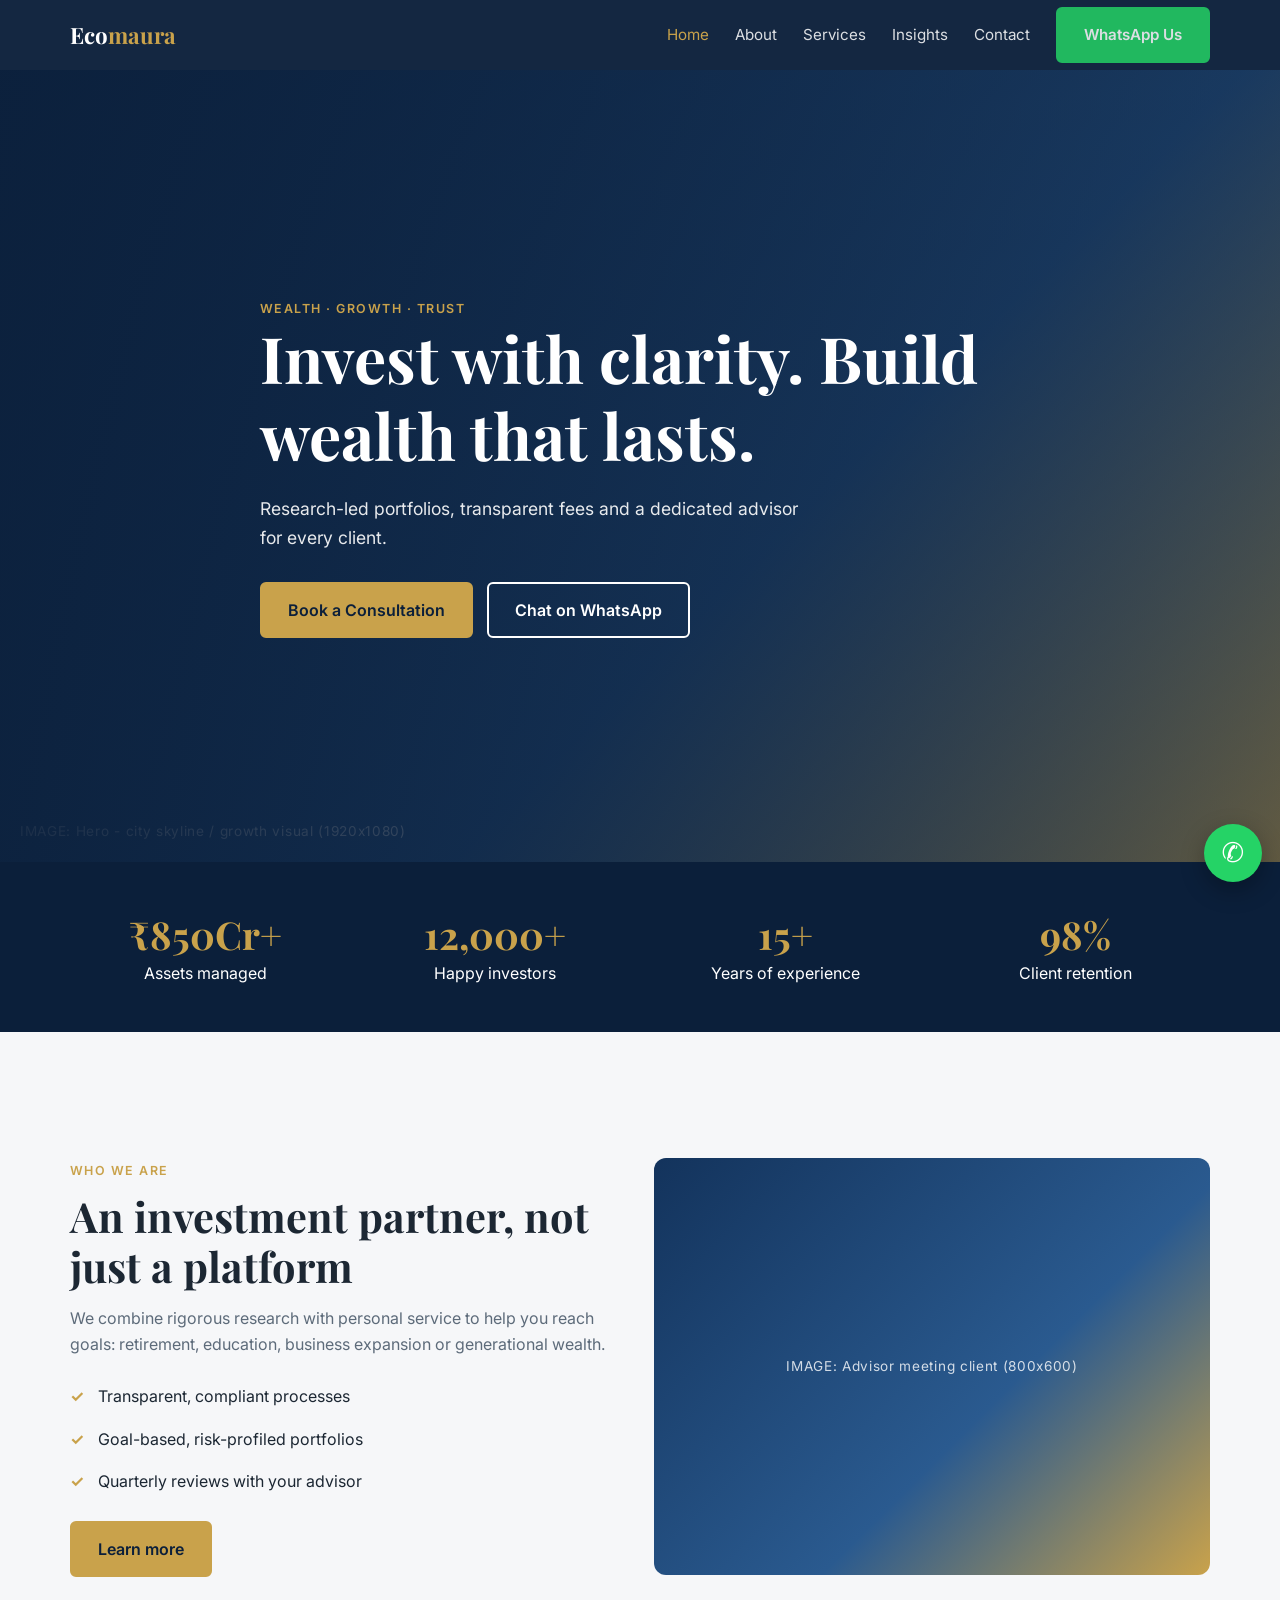
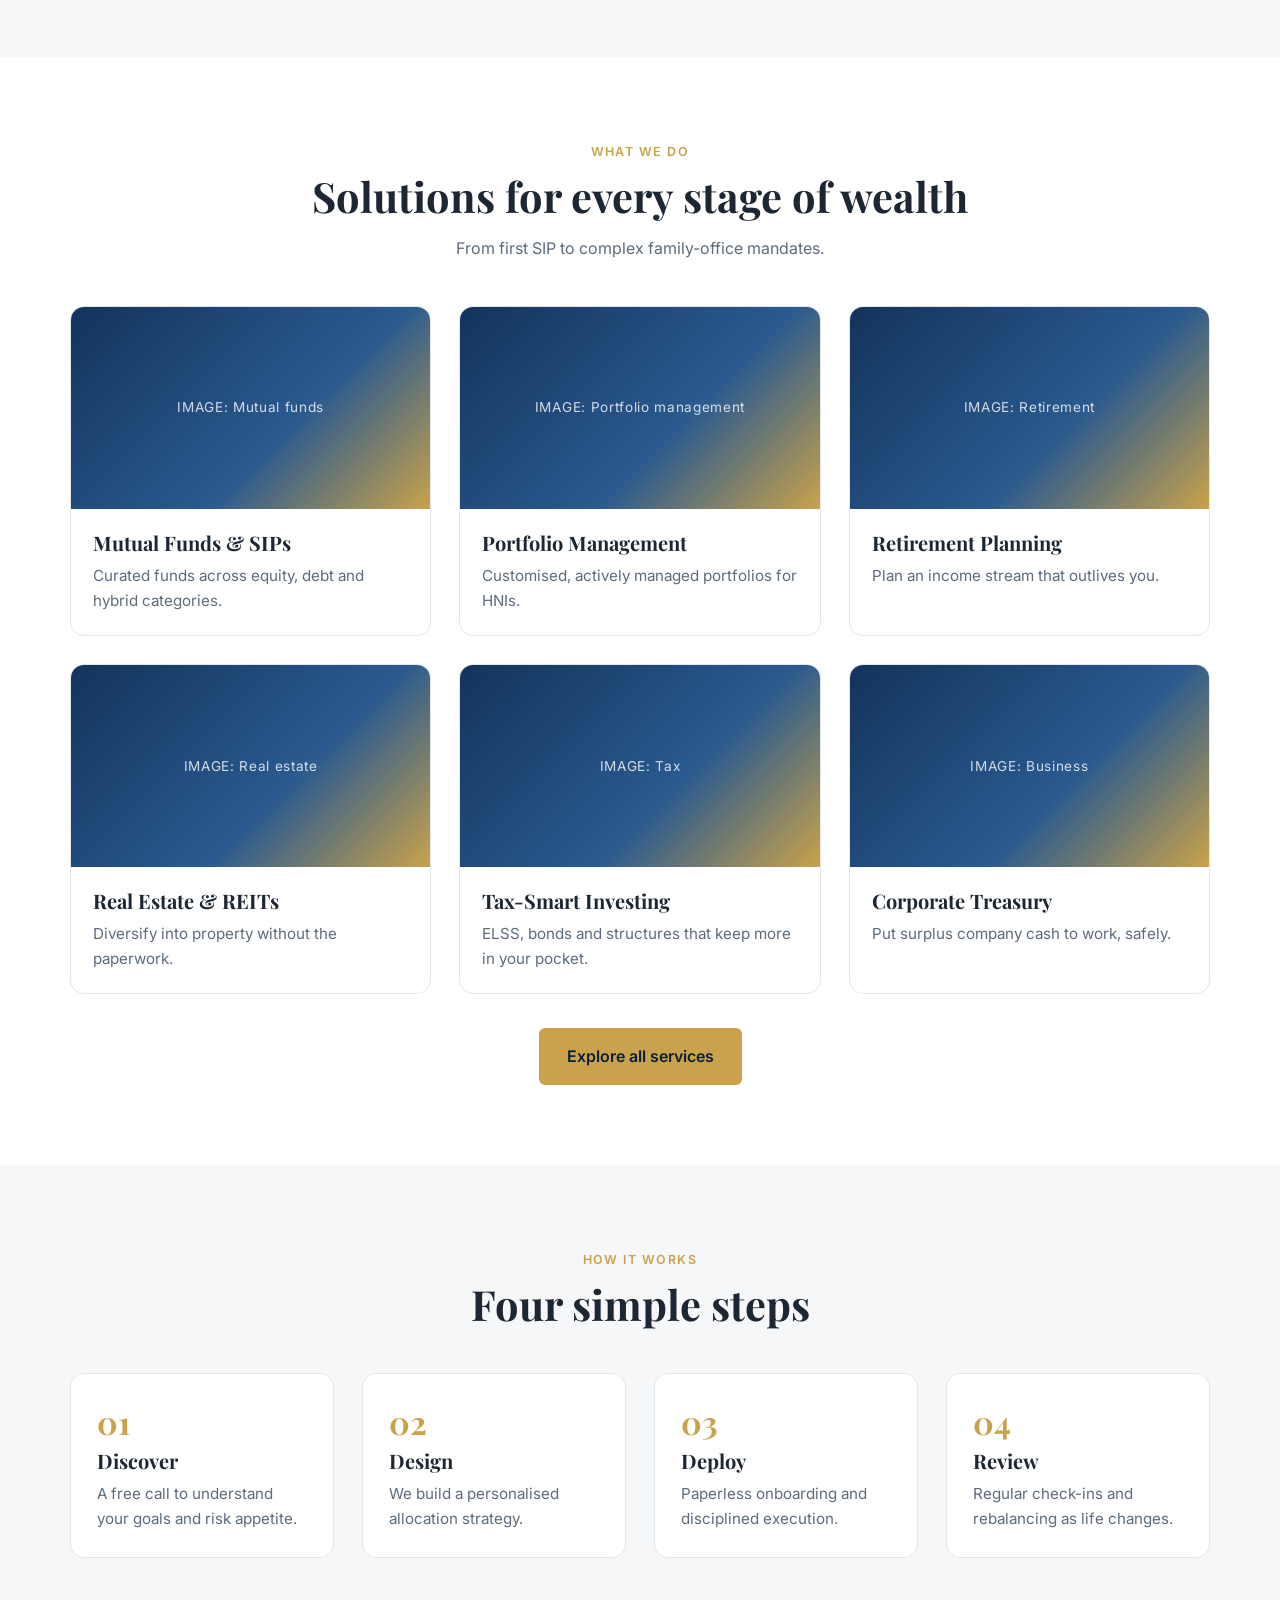
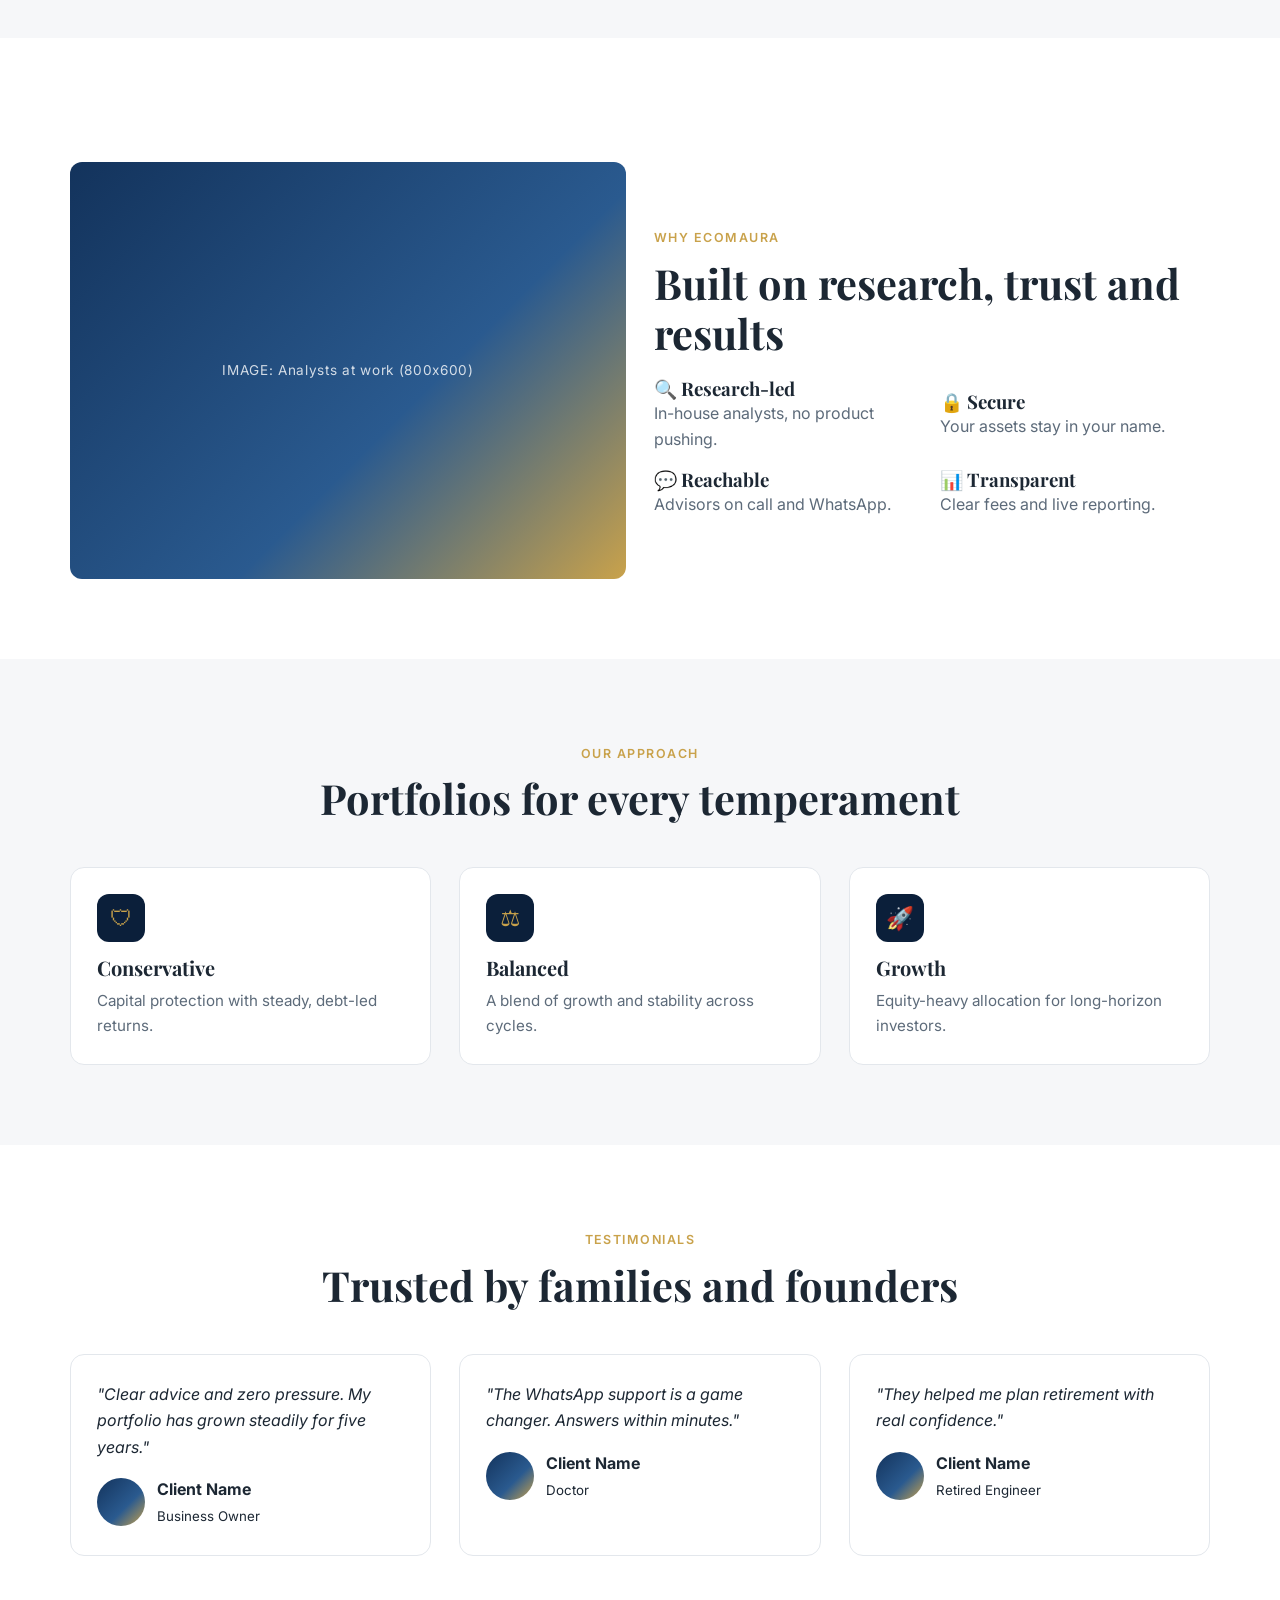
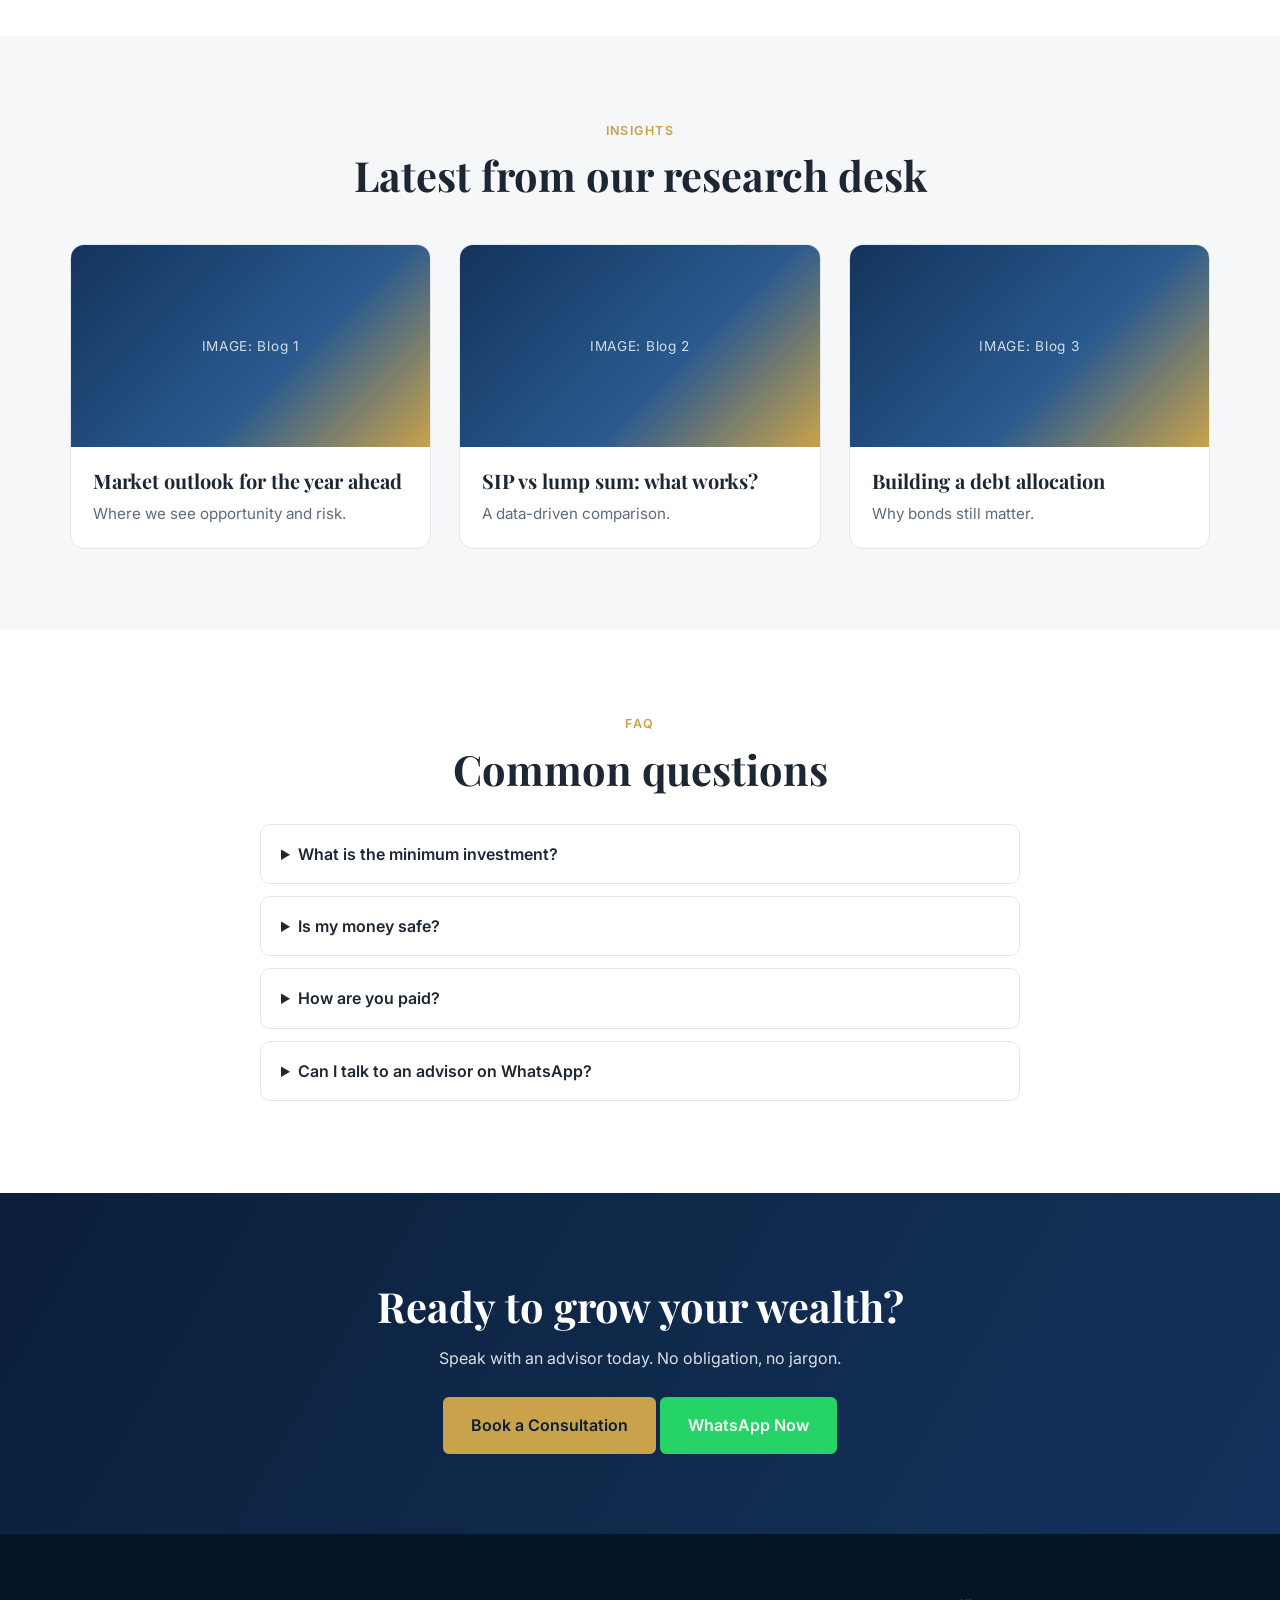
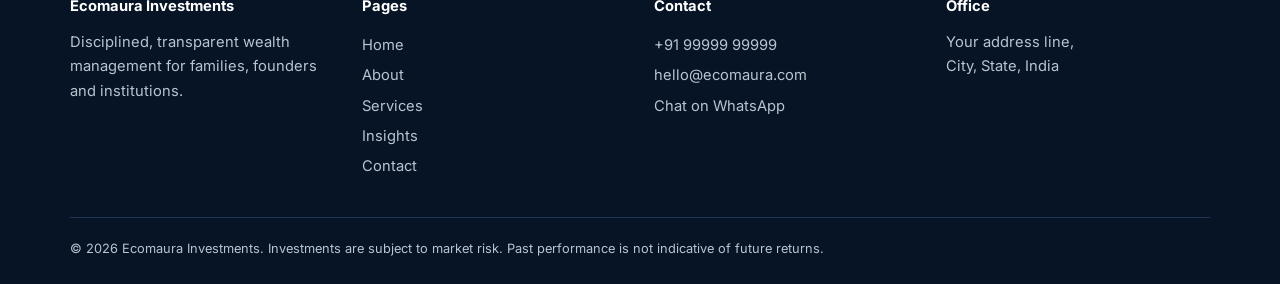
==== index.html @ a8b556a9 "Add multi-page responsive investment firm website" ====
<!doctype html><html lang="en"><head><meta charset="utf-8"><meta name="viewport" content="width=device-width,initial-scale=1"><title>Home | Ecomaura Investments</title><meta name="description" content="Ecomaura Investments - disciplined wealth management."><link href="https://fonts.googleapis.com/css2?family=Inter:wght@400;600&family=Playfair+Display:wght@600;700&display=swap" rel="stylesheet"><link rel="stylesheet" href="assets/style.css"></head><body>
<div class="hero"><div class="ph" data-label="IMAGE: Hero - city skyline / growth visual (1920x1080)"></div><div class="wrap"><span class="tag">Wealth · Growth · Trust</span><h1>Invest with clarity. Build wealth that lasts.</h1><p>Research-led portfolios, transparent fees and a dedicated advisor for every client.</p><div class="btns"><a class="btn" href="contact.html">Book a Consultation</a><a class="btn o" data-wa="Hello Ecomaura, I'd like to start investing.">Chat on WhatsApp</a></div></div></div>
<div class="stats"><div class="wrap g"><div><b>₹850Cr+</b>Assets managed</div><div><b>12,000+</b>Happy investors</div><div><b>15+</b>Years of experience</div><div><b>98%</b>Client retention</div></div></div>
<section><div class="wrap g2"><div class="rv"><span class="tag">Who we are</span><h2>An investment partner, not just a platform</h2><p class="lead">We combine rigorous research with personal service to help you reach goals: retirement, education, business expansion or generational wealth.</p><ul class="ul" style="margin:18px 0"><li>Transparent, compliant processes</li><li>Goal-based, risk-profiled portfolios</li><li>Quarterly reviews with your advisor</li></ul><a class="btn" href="about.html">Learn more</a></div><div class="ph r43 rv" data-label="IMAGE: Advisor meeting client (800x600)"></div></div></section>
<section class="alt"><div class="wrap center"><span class="tag">What we do</span><h2>Solutions for every stage of wealth</h2><p class="lead">From first SIP to complex family-office mandates.</p><div class="g3" style="text-align:left"><div class="card img rv"><div class="ph r169" data-label="IMAGE: Mutual funds"></div><div class="b"><h3>Mutual Funds &amp; SIPs</h3><p>Curated funds across equity, debt and hybrid categories.</p></div></div><div class="card img rv"><div class="ph r169" data-label="IMAGE: Portfolio management"></div><div class="b"><h3>Portfolio Management</h3><p>Customised, actively managed portfolios for HNIs.</p></div></div><div class="card img rv"><div class="ph r169" data-label="IMAGE: Retirement"></div><div class="b"><h3>Retirement Planning</h3><p>Plan an income stream that outlives you.</p></div></div><div class="card img rv"><div class="ph r169" data-label="IMAGE: Real estate"></div><div class="b"><h3>Real Estate &amp; REITs</h3><p>Diversify into property without the paperwork.</p></div></div><div class="card img rv"><div class="ph r169" data-label="IMAGE: Tax"></div><div class="b"><h3>Tax-Smart Investing</h3><p>ELSS, bonds and structures that keep more in your pocket.</p></div></div><div class="card img rv"><div class="ph r169" data-label="IMAGE: Business"></div><div class="b"><h3>Corporate Treasury</h3><p>Put surplus company cash to work, safely.</p></div></div></div><p style="margin-top:34px"><a class="btn" href="services.html">Explore all services</a></p></div></section>
<section><div class="wrap center"><span class="tag">How it works</span><h2>Four simple steps</h2><div class="g4 steps" style="text-align:left"><div class="card step rv"><h3>Discover</h3><p>A free call to understand your goals and risk appetite.</p></div><div class="card step rv"><h3>Design</h3><p>We build a personalised allocation strategy.</p></div><div class="card step rv"><h3>Deploy</h3><p>Paperless onboarding and disciplined execution.</p></div><div class="card step rv"><h3>Review</h3><p>Regular check-ins and rebalancing as life changes.</p></div></div></div></section>
<section class="alt"><div class="wrap g2"><div class="ph r43 rv" data-label="IMAGE: Analysts at work (800x600)"></div><div class="rv"><span class="tag">Why Ecomaura</span><h2>Built on research, trust and results</h2><div class="g2" style="gap:16px;margin-top:20px"><div><h3>🔍 Research-led</h3><p class="lead">In-house analysts, no product pushing.</p></div><div><h3>🔒 Secure</h3><p class="lead">Your assets stay in your name.</p></div><div><h3>💬 Reachable</h3><p class="lead">Advisors on call and WhatsApp.</p></div><div><h3>📊 Transparent</h3><p class="lead">Clear fees and live reporting.</p></div></div></div></div></section>
<section><div class="wrap center"><span class="tag">Our approach</span><h2>Portfolios for every temperament</h2><div class="g3" style="text-align:left"><div class="card rv"><div class="ico">🛡</div><h3>Conservative</h3><p>Capital protection with steady, debt-led returns.</p></div><div class="card rv"><div class="ico">⚖</div><h3>Balanced</h3><p>A blend of growth and stability across cycles.</p></div><div class="card rv"><div class="ico">🚀</div><h3>Growth</h3><p>Equity-heavy allocation for long-horizon investors.</p></div></div></div></section>
<section class="alt"><div class="wrap center"><span class="tag">Testimonials</span><h2>Trusted by families and founders</h2><div class="g3" style="text-align:left"><div class="card quote rv">"Clear advice and zero pressure. My portfolio has grown steadily for five years."<div class="who"><div class="ph" data-label=""></div><div><b>Client Name</b><br><small>Business Owner</small></div></div></div><div class="card quote rv">"The WhatsApp support is a game changer. Answers within minutes."<div class="who"><div class="ph" data-label=""></div><div><b>Client Name</b><br><small>Doctor</small></div></div></div><div class="card quote rv">"They helped me plan retirement with real confidence."<div class="who"><div class="ph" data-label=""></div><div><b>Client Name</b><br><small>Retired Engineer</small></div></div></div></div></div></section>
<section><div class="wrap center"><span class="tag">Insights</span><h2>Latest from our research desk</h2><div class="g3" style="text-align:left"><a class="card img rv" href="insights.html"><div class="ph r169" data-label="IMAGE: Blog 1"></div><div class="b"><h3>Market outlook for the year ahead</h3><p>Where we see opportunity and risk.</p></div></a><a class="card img rv" href="insights.html"><div class="ph r169" data-label="IMAGE: Blog 2"></div><div class="b"><h3>SIP vs lump sum: what works?</h3><p>A data-driven comparison.</p></div></a><a class="card img rv" href="insights.html"><div class="ph r169" data-label="IMAGE: Blog 3"></div><div class="b"><h3>Building a debt allocation</h3><p>Why bonds still matter.</p></div></a></div></div></section>
<section class="alt"><div class="wrap" style="max-width:800px"><div class="center"><span class="tag">FAQ</span><h2>Common questions</h2></div><div style="margin-top:30px"><details><summary>What is the minimum investment?</summary><p>You can start a SIP with a small monthly amount; portfolio management has higher minimums.</p></details><details><summary>Is my money safe?</summary><p>Assets are held in your name with regulated custodians and depositories.</p></details><details><summary>How are you paid?</summary><p>Fees are disclosed upfront. There are no hidden charges.</p></details><details><summary>Can I talk to an advisor on WhatsApp?</summary><p>Yes, tap the WhatsApp button anywhere on the site.</p></details></div></div></section>
<section class="cta"><div class="wrap"><h2>Ready to grow your wealth?</h2><p>Speak with an advisor today. No obligation, no jargon.</p><a class="btn" href="contact.html">Book a Consultation</a> <a class="btn wa" data-wa="Hello Ecomaura, I'd like a free consultation.">WhatsApp Now</a></div></section>
<script src="assets/main.js"></script></body></html>
---- assets/style.css ----
:root{--navy:#0b1f3a;--navy2:#13335c;--gold:#c9a24b;--ink:#1c2733;--mut:#5d6b7a;--bg:#f6f7f9;--card:#fff;--line:#e3e7ec}
@media(prefers-color-scheme:dark){:root{--ink:#e8edf3;--mut:#9aa8b6;--bg:#0a1626;--card:#10233b;--line:#1f3553}}
*{box-sizing:border-box;margin:0}html{scroll-behavior:smooth}
body{font:16px/1.65 'Inter',system-ui,sans-serif;color:var(--ink);background:var(--bg)}
h1,h2,h3{font-family:'Playfair Display',Georgia,serif;line-height:1.2}
a{color:inherit;text-decoration:none}.wrap{max-width:1180px;margin:auto;padding:0 20px}
section{padding:80px 0}.alt{background:var(--card)}
.tag{color:var(--gold);font-weight:600;letter-spacing:.12em;text-transform:uppercase;font-size:.78rem}
h2{font-size:clamp(1.8rem,4vw,2.6rem);margin:8px 0 14px}.lead{color:var(--mut);max-width:640px}
.center{text-align:center}.center .lead{margin:auto}
header{position:sticky;top:0;z-index:50;background:rgba(11,31,58,.96);backdrop-filter:blur(8px)}
.nav{display:flex;align-items:center;justify-content:space-between;height:70px;color:#fff}
.logo{font:700 1.4rem 'Playfair Display',serif}.logo b{color:var(--gold)}
nav{display:flex;gap:26px;align-items:center}nav a{font-size:.95rem;opacity:.85}nav a:hover,nav a.on{opacity:1;color:var(--gold)}
.burger{display:none;background:none;border:0;color:#fff;font-size:1.6rem}
.btn{display:inline-block;padding:13px 26px;border-radius:6px;font-weight:600;background:var(--gold);color:#0b1f3a;border:2px solid var(--gold);cursor:pointer;transition:.2s}
.btn:hover{transform:translateY(-2px);box-shadow:0 8px 20px rgba(0,0,0,.2)}
.btn.o{background:none;color:#fff;border-color:#fff}.btn.wa{background:#25d366;border-color:#25d366;color:#fff}
.ph{position:relative;border-radius:12px;overflow:hidden;background:linear-gradient(135deg,var(--navy2),#2a5a8f 60%,var(--gold));min-height:140px;width:100%}
.ph::after{content:attr(data-label);position:absolute;inset:0;display:grid;place-items:center;color:#ffffffcc;font-size:.85rem;text-align:center;padding:10px;letter-spacing:.05em}
.r43{aspect-ratio:4/3}.r169{aspect-ratio:16/9}.r11{aspect-ratio:1}
.hero{position:relative;color:#fff;padding:0;min-height:88vh;display:flex;align-items:center}
.hero .ph{position:absolute;inset:0;border-radius:0;height:100%}.hero .ph::after{content:attr(data-label);place-items:end start;padding:20px}
.hero::before{content:"";position:absolute;inset:0;background:linear-gradient(90deg,rgba(11,31,58,.92),rgba(11,31,58,.55));z-index:1}
.hero .wrap{position:relative;z-index:2;padding-top:60px;padding-bottom:60px}
.hero h1{font-size:clamp(2.2rem,6vw,4rem);max-width:760px}.hero p{max-width:560px;margin:20px 0 30px;opacity:.9;font-size:1.1rem}
.hero .btns{display:flex;gap:14px;flex-wrap:wrap}
.page-hero{position:relative;color:#fff;padding:110px 0 80px;background:var(--navy);overflow:hidden}
.page-hero .ph{position:absolute;inset:0;border-radius:0;opacity:.35;height:100%}.page-hero .wrap{position:relative}
.page-hero h1{font-size:clamp(2rem,5vw,3.2rem)}.page-hero p{opacity:.85;max-width:560px;margin-top:10px}
.stats{background:var(--navy);color:#fff;padding:46px 0}.stats .g{display:grid;grid-template-columns:repeat(4,1fr);gap:20px;text-align:center}
.stats b{display:block;font:700 2.4rem 'Playfair Display',serif;color:var(--gold)}
.g2,.g3,.g4{display:grid;gap:28px;margin-top:44px}.g2{grid-template-columns:repeat(2,1fr);align-items:center}
.g3{grid-template-columns:repeat(3,1fr)}.g4{grid-template-columns:repeat(4,1fr)}
.card{background:var(--card);border:1px solid var(--line);border-radius:14px;padding:26px;transition:.25s}
.card:hover{transform:translateY(-6px);box-shadow:0 18px 40px rgba(0,0,0,.12)}
.card.img{padding:0;overflow:hidden}.card.img .ph{border-radius:0}.card.img div.b{padding:22px}
.ico{width:48px;height:48px;border-radius:12px;background:var(--navy);color:var(--gold);display:grid;place-items:center;font-size:1.4rem;margin-bottom:14px}
.card h3{font-size:1.25rem;margin-bottom:8px}.card p{color:var(--mut);font-size:.95rem}
.ul{list-style:none;padding:0}.ul li{padding:8px 0 8px 28px;position:relative}.ul li::before{content:"✓";position:absolute;left:0;color:var(--gold);font-weight:700}
.step{counter-increment:s}.step::before{content:"0" counter(s);font:700 2rem 'Playfair Display',serif;color:var(--gold);display:block;margin-bottom:6px}
.steps{counter-reset:s}
.quote{font-style:italic}.who{display:flex;gap:12px;align-items:center;margin-top:16px;font-style:normal}.who .ph{width:48px;min-height:48px;aspect-ratio:1;border-radius:50%}.who .ph::after{content:""}
details{background:var(--card);border:1px solid var(--line);border-radius:10px;padding:16px 20px;margin-bottom:12px}summary{cursor:pointer;font-weight:600}details p{color:var(--mut);margin-top:10px}
.cta{background:linear-gradient(120deg,var(--navy),var(--navy2));color:#fff;text-align:center}.cta p{opacity:.85;margin:0 auto 26px;max-width:560px}
form{display:grid;gap:14px}input,select,textarea{width:100%;padding:13px;border:1px solid var(--line);border-radius:8px;background:var(--card);color:var(--ink);font:inherit}
footer{background:#071426;color:#b9c4d0;padding:60px 0 24px;font-size:.92rem}footer .g4{margin-top:0}footer h4{color:#fff;margin-bottom:12px}footer a{display:block;padding:3px 0}footer a:hover{color:var(--gold)}
.copy{border-top:1px solid #1f3553;margin-top:36px;padding-top:20px;font-size:.8rem}
.wafloat{position:fixed;right:18px;bottom:18px;z-index:60;width:58px;height:58px;border-radius:50%;background:#25d366;display:grid;place-items:center;color:#fff;font-size:1.7rem;box-shadow:0 8px 24px rgba(0,0,0,.3);animation:p 2s infinite}
@keyframes p{50%{transform:scale(1.08)}}
.rv{opacity:0;transform:translateY(24px);transition:.7s}.rv.in{opacity:1;transform:none}
@media(max-width:900px){.g3,.g4,.stats .g{grid-template-columns:repeat(2,1fr)}.g2{grid-template-columns:1fr}section{padding:56px 0}
.burger{display:block}nav{position:absolute;top:70px;left:0;right:0;background:var(--navy);flex-direction:column;padding:20px;display:none}nav.open{display:flex}}
@media(max-width:540px){.g3,.g4{grid-template-columns:1fr}}
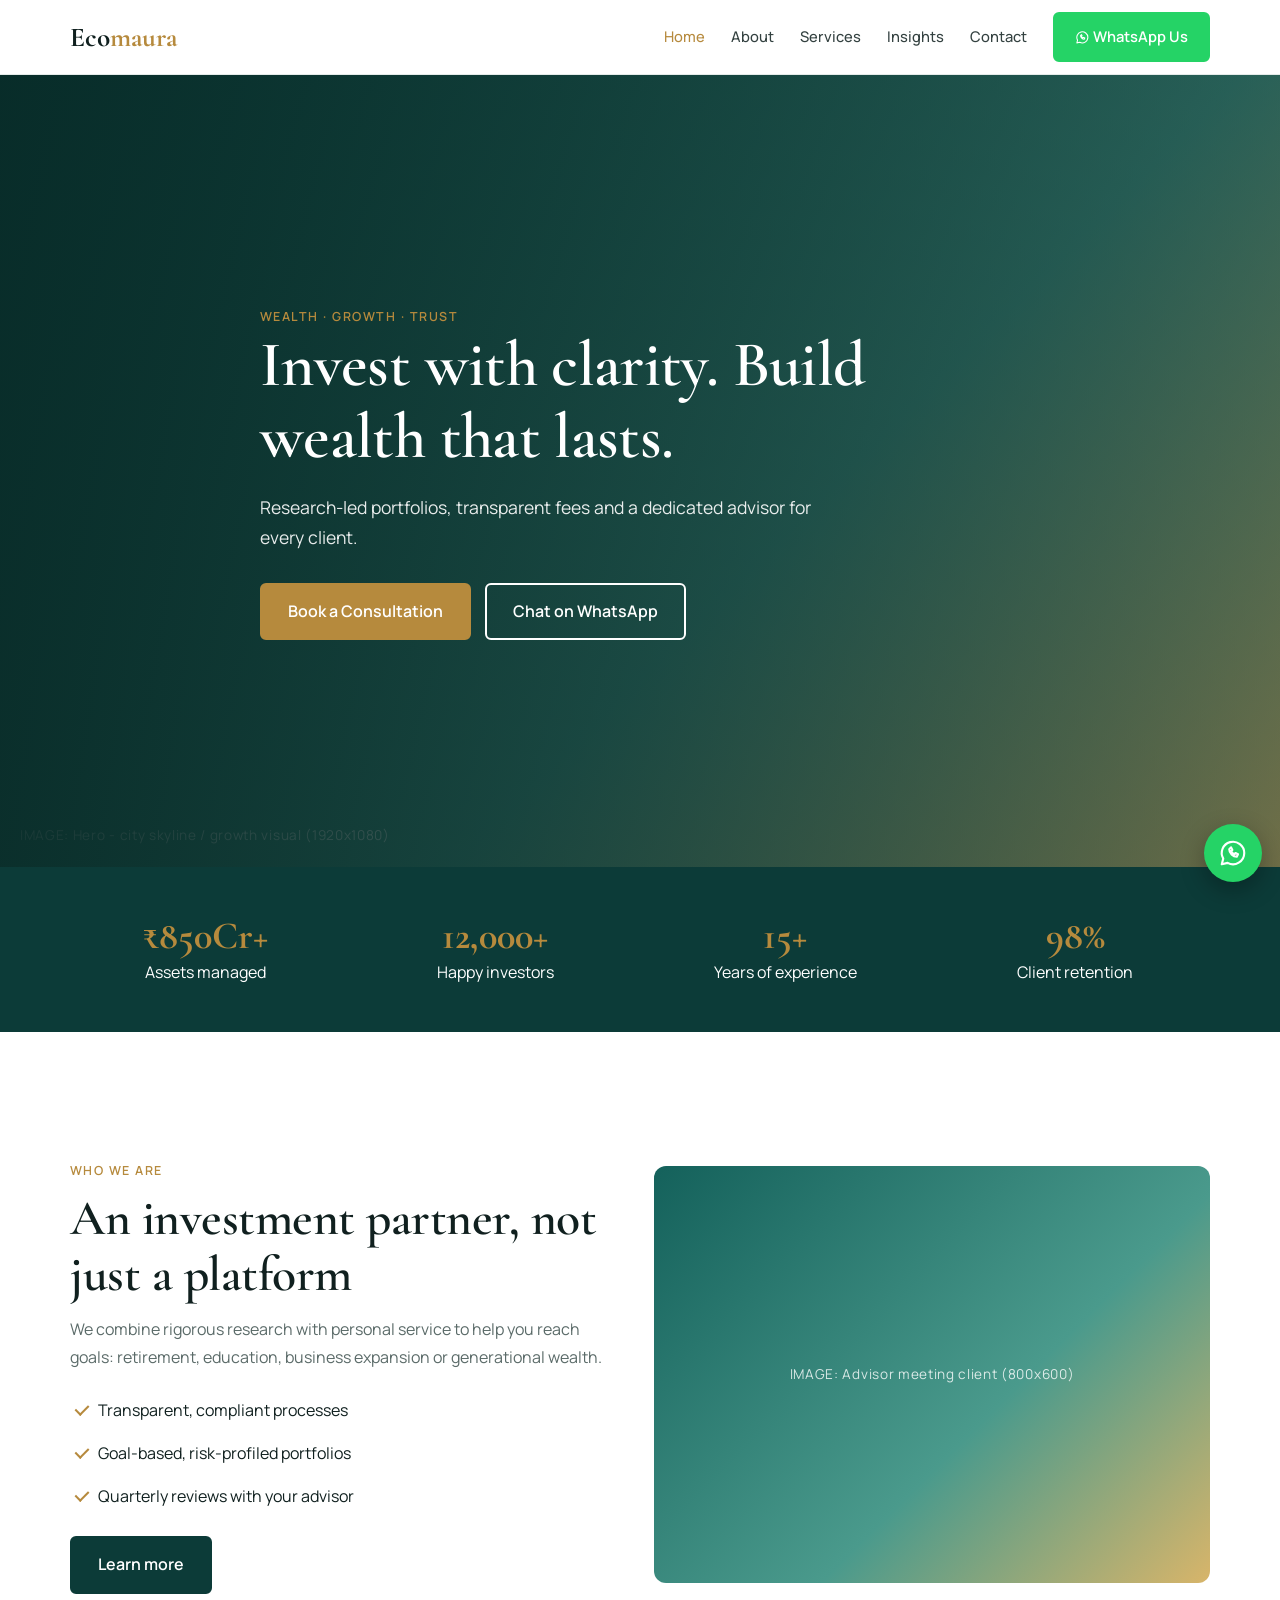
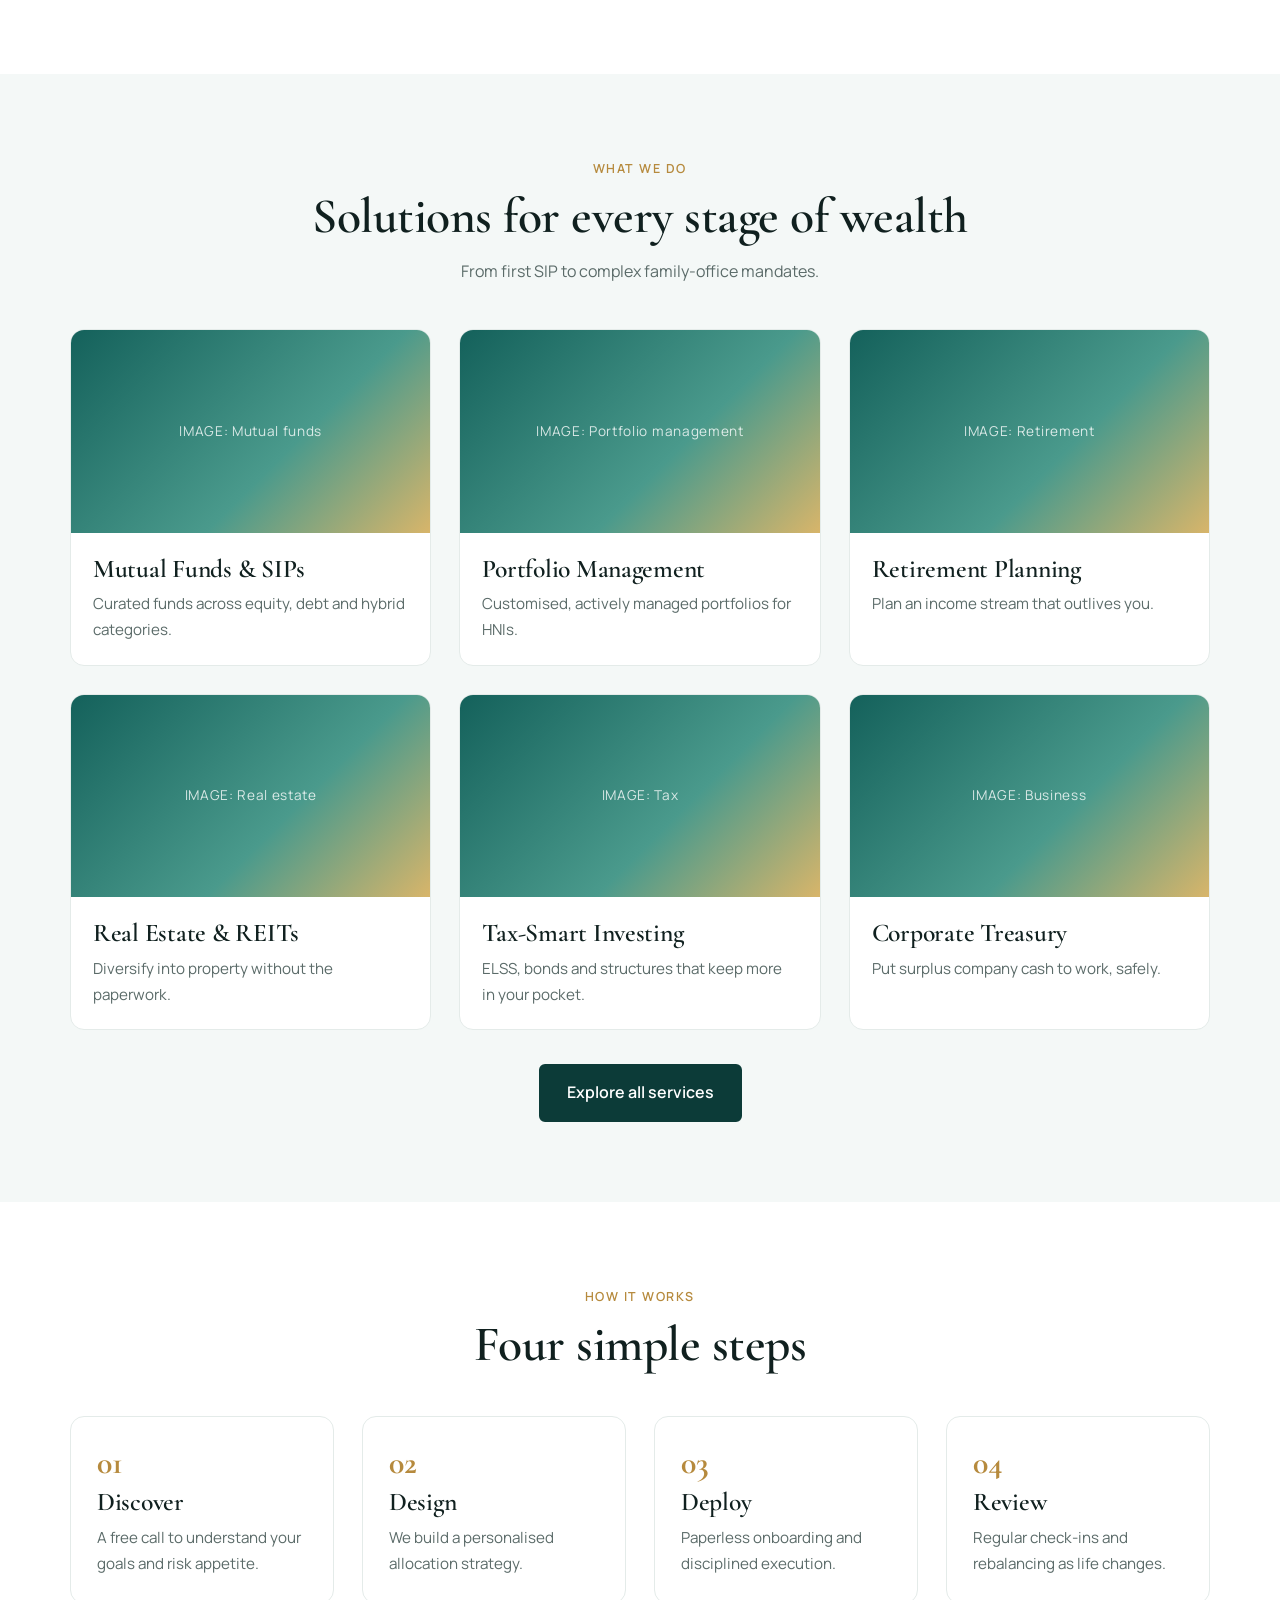
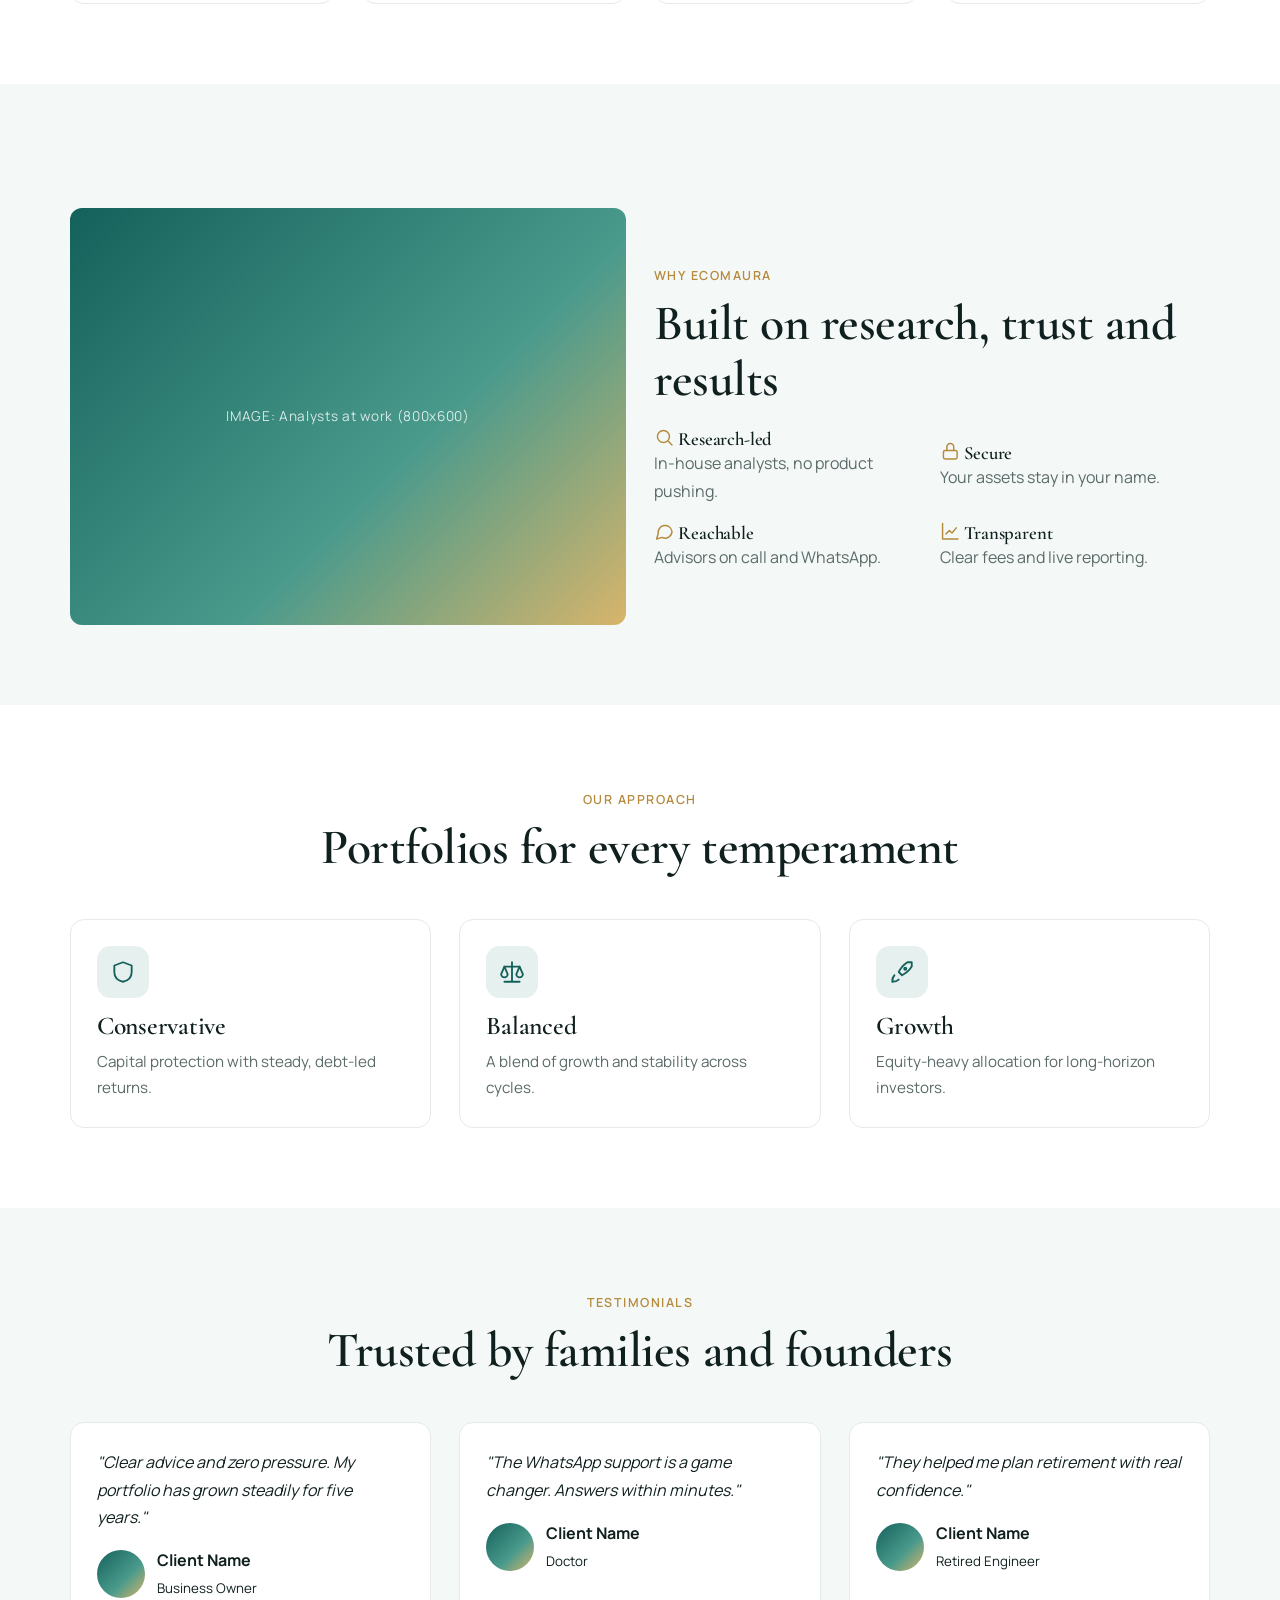
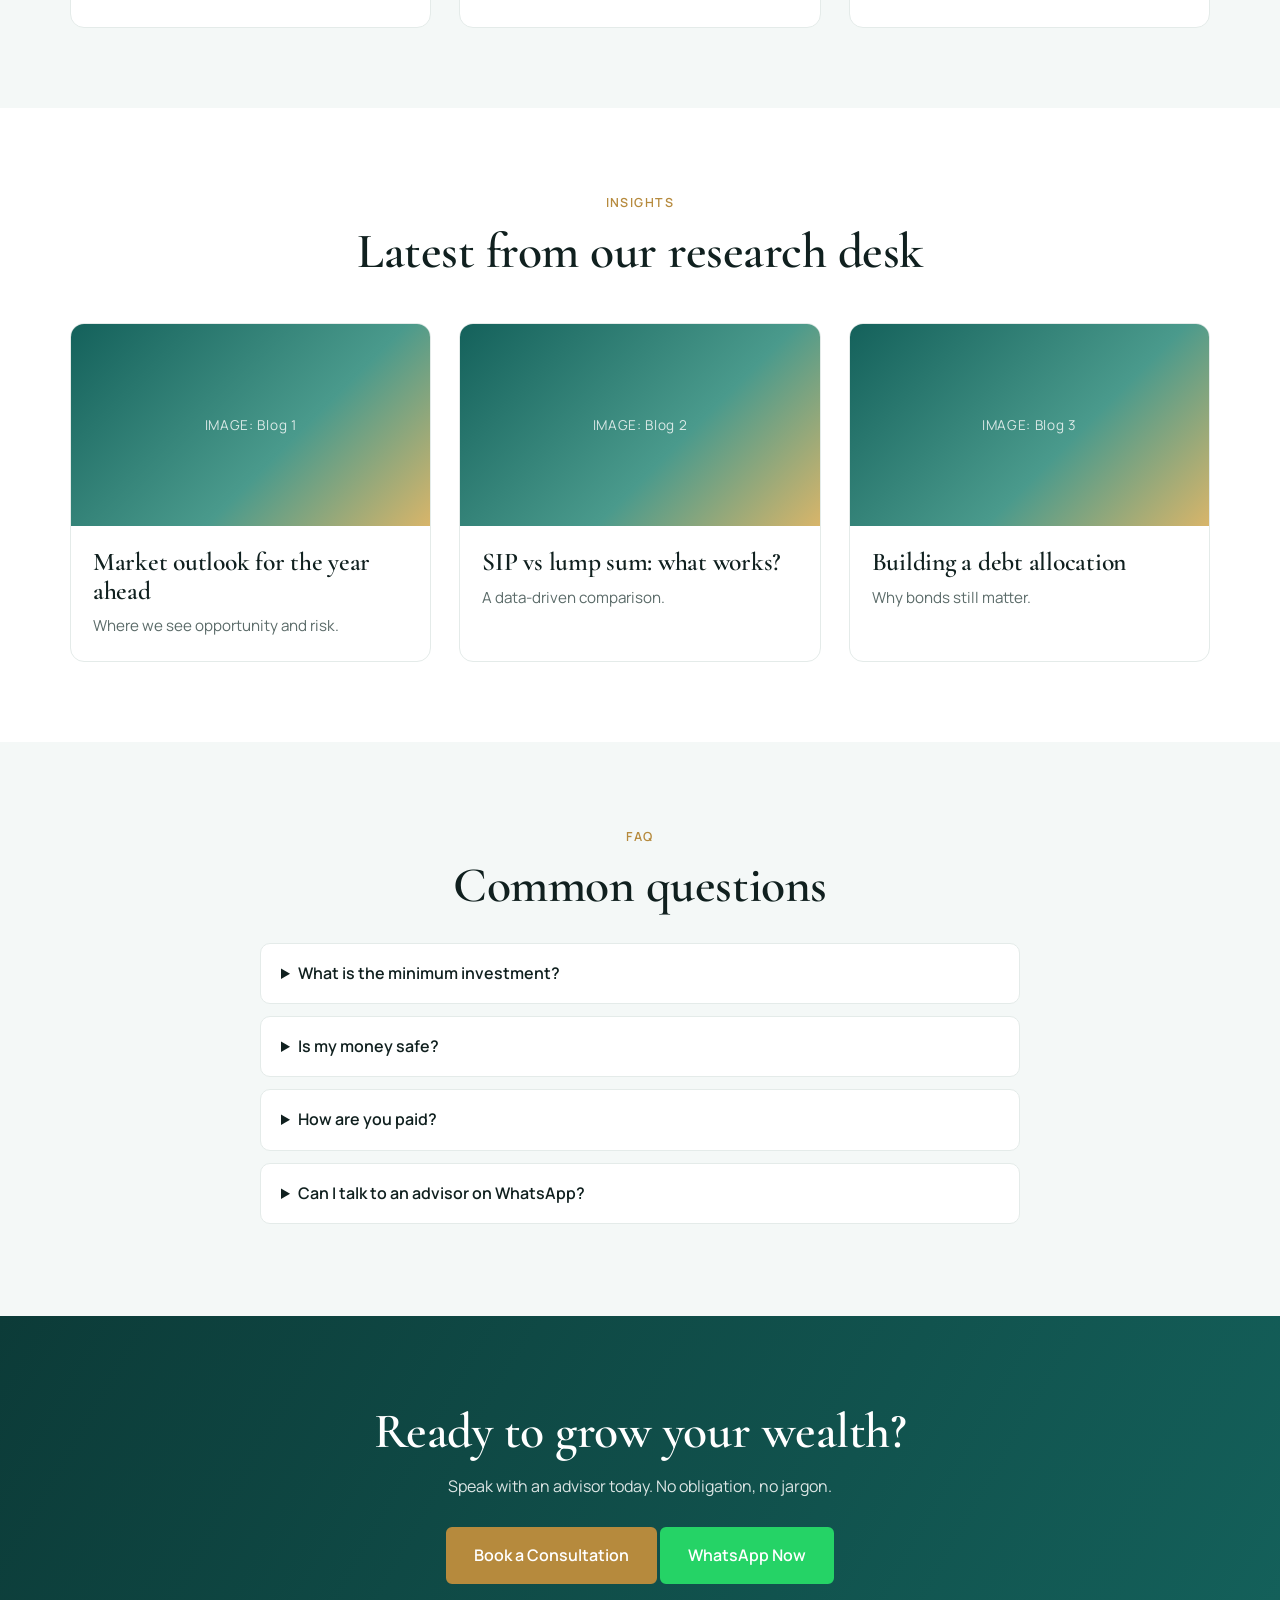
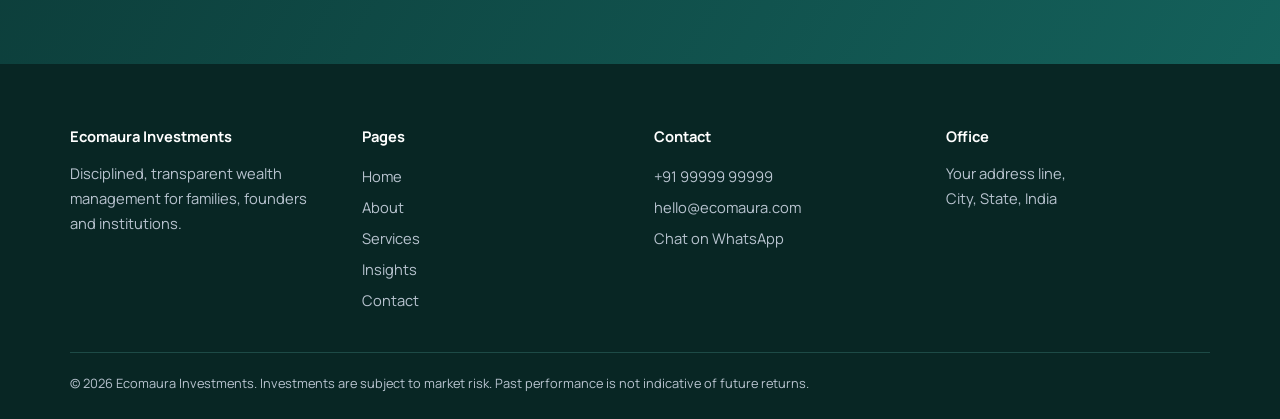
==== commit a3ccd4e0: "Replace emojis with SVG icons; premium typography; white theme with emerald/gold palette" ====
--- a/index.html
+++ b/index.html
@@ -1,11 +1,11 @@
-<!doctype html><html lang="en"><head><meta charset="utf-8"><meta name="viewport" content="width=device-width,initial-scale=1"><title>Home | Ecomaura Investments</title><meta name="description" content="Ecomaura Investments - disciplined wealth management."><link href="https://fonts.googleapis.com/css2?family=Inter:wght@400;600&family=Playfair+Display:wght@600;700&display=swap" rel="stylesheet"><link rel="stylesheet" href="assets/style.css"></head><body>
+<!doctype html><html lang="en"><head><meta charset="utf-8"><meta name="viewport" content="width=device-width,initial-scale=1"><title>Home | Ecomaura Investments</title><meta name="description" content="Ecomaura Investments - disciplined wealth management."><link rel="preconnect" href="https://fonts.googleapis.com"><link rel="preconnect" href="https://fonts.gstatic.com" crossorigin><link href="https://fonts.googleapis.com/css2?family=Cormorant+Garamond:wght@500;600;700&family=Manrope:wght@400;500;600;700&display=swap" rel="stylesheet"><link rel="stylesheet" href="assets/style.css"></head><body>
 <div class="hero"><div class="ph" data-label="IMAGE: Hero - city skyline / growth visual (1920x1080)"></div><div class="wrap"><span class="tag">Wealth · Growth · Trust</span><h1>Invest with clarity. Build wealth that lasts.</h1><p>Research-led portfolios, transparent fees and a dedicated advisor for every client.</p><div class="btns"><a class="btn" href="contact.html">Book a Consultation</a><a class="btn o" data-wa="Hello Ecomaura, I'd like to start investing.">Chat on WhatsApp</a></div></div></div>
 <div class="stats"><div class="wrap g"><div><b>₹850Cr+</b>Assets managed</div><div><b>12,000+</b>Happy investors</div><div><b>15+</b>Years of experience</div><div><b>98%</b>Client retention</div></div></div>
 <section><div class="wrap g2"><div class="rv"><span class="tag">Who we are</span><h2>An investment partner, not just a platform</h2><p class="lead">We combine rigorous research with personal service to help you reach goals: retirement, education, business expansion or generational wealth.</p><ul class="ul" style="margin:18px 0"><li>Transparent, compliant processes</li><li>Goal-based, risk-profiled portfolios</li><li>Quarterly reviews with your advisor</li></ul><a class="btn" href="about.html">Learn more</a></div><div class="ph r43 rv" data-label="IMAGE: Advisor meeting client (800x600)"></div></div></section>
 <section class="alt"><div class="wrap center"><span class="tag">What we do</span><h2>Solutions for every stage of wealth</h2><p class="lead">From first SIP to complex family-office mandates.</p><div class="g3" style="text-align:left"><div class="card img rv"><div class="ph r169" data-label="IMAGE: Mutual funds"></div><div class="b"><h3>Mutual Funds &amp; SIPs</h3><p>Curated funds across equity, debt and hybrid categories.</p></div></div><div class="card img rv"><div class="ph r169" data-label="IMAGE: Portfolio management"></div><div class="b"><h3>Portfolio Management</h3><p>Customised, actively managed portfolios for HNIs.</p></div></div><div class="card img rv"><div class="ph r169" data-label="IMAGE: Retirement"></div><div class="b"><h3>Retirement Planning</h3><p>Plan an income stream that outlives you.</p></div></div><div class="card img rv"><div class="ph r169" data-label="IMAGE: Real estate"></div><div class="b"><h3>Real Estate &amp; REITs</h3><p>Diversify into property without the paperwork.</p></div></div><div class="card img rv"><div class="ph r169" data-label="IMAGE: Tax"></div><div class="b"><h3>Tax-Smart Investing</h3><p>ELSS, bonds and structures that keep more in your pocket.</p></div></div><div class="card img rv"><div class="ph r169" data-label="IMAGE: Business"></div><div class="b"><h3>Corporate Treasury</h3><p>Put surplus company cash to work, safely.</p></div></div></div><p style="margin-top:34px"><a class="btn" href="services.html">Explore all services</a></p></div></section>
 <section><div class="wrap center"><span class="tag">How it works</span><h2>Four simple steps</h2><div class="g4 steps" style="text-align:left"><div class="card step rv"><h3>Discover</h3><p>A free call to understand your goals and risk appetite.</p></div><div class="card step rv"><h3>Design</h3><p>We build a personalised allocation strategy.</p></div><div class="card step rv"><h3>Deploy</h3><p>Paperless onboarding and disciplined execution.</p></div><div class="card step rv"><h3>Review</h3><p>Regular check-ins and rebalancing as life changes.</p></div></div></div></section>
-<section class="alt"><div class="wrap g2"><div class="ph r43 rv" data-label="IMAGE: Analysts at work (800x600)"></div><div class="rv"><span class="tag">Why Ecomaura</span><h2>Built on research, trust and results</h2><div class="g2" style="gap:16px;margin-top:20px"><div><h3>🔍 Research-led</h3><p class="lead">In-house analysts, no product pushing.</p></div><div><h3>🔒 Secure</h3><p class="lead">Your assets stay in your name.</p></div><div><h3>💬 Reachable</h3><p class="lead">Advisors on call and WhatsApp.</p></div><div><h3>📊 Transparent</h3><p class="lead">Clear fees and live reporting.</p></div></div></div></div></section>
-<section><div class="wrap center"><span class="tag">Our approach</span><h2>Portfolios for every temperament</h2><div class="g3" style="text-align:left"><div class="card rv"><div class="ico">🛡</div><h3>Conservative</h3><p>Capital protection with steady, debt-led returns.</p></div><div class="card rv"><div class="ico">⚖</div><h3>Balanced</h3><p>A blend of growth and stability across cycles.</p></div><div class="card rv"><div class="ico">🚀</div><h3>Growth</h3><p>Equity-heavy allocation for long-horizon investors.</p></div></div></div></section>
+<section class="alt"><div class="wrap g2"><div class="ph r43 rv" data-label="IMAGE: Analysts at work (800x600)"></div><div class="rv"><span class="tag">Why Ecomaura</span><h2>Built on research, trust and results</h2><div class="g2" style="gap:16px;margin-top:20px"><div><h3><svg class="i"><use href="#i-search"/></svg> Research-led</h3><p class="lead">In-house analysts, no product pushing.</p></div><div><h3><svg class="i"><use href="#i-lock"/></svg> Secure</h3><p class="lead">Your assets stay in your name.</p></div><div><h3><svg class="i"><use href="#i-chat"/></svg> Reachable</h3><p class="lead">Advisors on call and WhatsApp.</p></div><div><h3><svg class="i"><use href="#i-chart"/></svg> Transparent</h3><p class="lead">Clear fees and live reporting.</p></div></div></div></div></section>
+<section><div class="wrap center"><span class="tag">Our approach</span><h2>Portfolios for every temperament</h2><div class="g3" style="text-align:left"><div class="card rv"><div class="ico"><svg class="i"><use href="#i-shield"/></svg></div><h3>Conservative</h3><p>Capital protection with steady, debt-led returns.</p></div><div class="card rv"><div class="ico"><svg class="i"><use href="#i-scale"/></svg></div><h3>Balanced</h3><p>A blend of growth and stability across cycles.</p></div><div class="card rv"><div class="ico"><svg class="i"><use href="#i-rocket"/></svg></div><h3>Growth</h3><p>Equity-heavy allocation for long-horizon investors.</p></div></div></div></section>
 <section class="alt"><div class="wrap center"><span class="tag">Testimonials</span><h2>Trusted by families and founders</h2><div class="g3" style="text-align:left"><div class="card quote rv">"Clear advice and zero pressure. My portfolio has grown steadily for five years."<div class="who"><div class="ph" data-label=""></div><div><b>Client Name</b><br><small>Business Owner</small></div></div></div><div class="card quote rv">"The WhatsApp support is a game changer. Answers within minutes."<div class="who"><div class="ph" data-label=""></div><div><b>Client Name</b><br><small>Doctor</small></div></div></div><div class="card quote rv">"They helped me plan retirement with real confidence."<div class="who"><div class="ph" data-label=""></div><div><b>Client Name</b><br><small>Retired Engineer</small></div></div></div></div></div></section>
 <section><div class="wrap center"><span class="tag">Insights</span><h2>Latest from our research desk</h2><div class="g3" style="text-align:left"><a class="card img rv" href="insights.html"><div class="ph r169" data-label="IMAGE: Blog 1"></div><div class="b"><h3>Market outlook for the year ahead</h3><p>Where we see opportunity and risk.</p></div></a><a class="card img rv" href="insights.html"><div class="ph r169" data-label="IMAGE: Blog 2"></div><div class="b"><h3>SIP vs lump sum: what works?</h3><p>A data-driven comparison.</p></div></a><a class="card img rv" href="insights.html"><div class="ph r169" data-label="IMAGE: Blog 3"></div><div class="b"><h3>Building a debt allocation</h3><p>Why bonds still matter.</p></div></a></div></div></section>
 <section class="alt"><div class="wrap" style="max-width:800px"><div class="center"><span class="tag">FAQ</span><h2>Common questions</h2></div><div style="margin-top:30px"><details><summary>What is the minimum investment?</summary><p>You can start a SIP with a small monthly amount; portfolio management has higher minimums.</p></details><details><summary>Is my money safe?</summary><p>Assets are held in your name with regulated custodians and depositories.</p></details><details><summary>How are you paid?</summary><p>Fees are disclosed upfront. There are no hidden charges.</p></details><details><summary>Can I talk to an advisor on WhatsApp?</summary><p>Yes, tap the WhatsApp button anywhere on the site.</p></details></div></div></section>
--- a/assets/style.css
+++ b/assets/style.css
@@ -1,27 +1,26 @@
-:root{--navy:#0b1f3a;--navy2:#13335c;--gold:#c9a24b;--ink:#1c2733;--mut:#5d6b7a;--bg:#f6f7f9;--card:#fff;--line:#e3e7ec}
-@media(prefers-color-scheme:dark){:root{--ink:#e8edf3;--mut:#9aa8b6;--bg:#0a1626;--card:#10233b;--line:#1f3553}}
+:root{--navy:#0c3b38;--navy2:#14615b;--gold:#b68a3d;--ink:#10201f;--mut:#5b6b69;--bg:#fff;--soft:#f4f8f7;--card:#fff;--line:#e4ebe9}
 *{box-sizing:border-box;margin:0}html{scroll-behavior:smooth}
-body{font:16px/1.65 'Inter',system-ui,sans-serif;color:var(--ink);background:var(--bg)}
-h1,h2,h3{font-family:'Playfair Display',Georgia,serif;line-height:1.2}
+body{font:16px/1.7 'Manrope',system-ui,sans-serif;color:var(--ink);background:var(--bg)}
+h1,h2,h3{font-family:'Cormorant Garamond',Georgia,serif;line-height:1.12;font-weight:600;letter-spacing:-.01em}
 a{color:inherit;text-decoration:none}.wrap{max-width:1180px;margin:auto;padding:0 20px}
-section{padding:80px 0}.alt{background:var(--card)}
+section{padding:80px 0}.alt{background:var(--soft)}
 .tag{color:var(--gold);font-weight:600;letter-spacing:.12em;text-transform:uppercase;font-size:.78rem}
-h2{font-size:clamp(1.8rem,4vw,2.6rem);margin:8px 0 14px}.lead{color:var(--mut);max-width:640px}
+h2{font-size:clamp(2.1rem,4.5vw,3.1rem);margin:8px 0 14px}.lead{color:var(--mut);max-width:640px}
 .center{text-align:center}.center .lead{margin:auto}
-header{position:sticky;top:0;z-index:50;background:rgba(11,31,58,.96);backdrop-filter:blur(8px)}
-.nav{display:flex;align-items:center;justify-content:space-between;height:70px;color:#fff}
-.logo{font:700 1.4rem 'Playfair Display',serif}.logo b{color:var(--gold)}
-nav{display:flex;gap:26px;align-items:center}nav a{font-size:.95rem;opacity:.85}nav a:hover,nav a.on{opacity:1;color:var(--gold)}
-.burger{display:none;background:none;border:0;color:#fff;font-size:1.6rem}
+header{position:sticky;top:0;z-index:50;background:rgba(255,255,255,.96);backdrop-filter:blur(8px);border-bottom:1px solid var(--line)}
+.nav{display:flex;align-items:center;justify-content:space-between;height:74px;color:var(--ink)}
+.logo{font:700 1.7rem 'Cormorant Garamond',serif}.logo b{color:var(--gold)}
+nav{display:flex;gap:26px;align-items:center}nav a{font-size:.92rem;font-weight:500;opacity:.85}nav a.btn{opacity:1;color:#fff;padding:10px 20px}nav a:hover,nav a.on{opacity:1;color:var(--gold)}
+.burger{display:none;background:none;border:0;color:var(--ink);font-size:1.6rem;cursor:pointer}.burger .i{width:26px;height:26px}
 .btn{display:inline-block;padding:13px 26px;border-radius:6px;font-weight:600;background:var(--gold);color:#0b1f3a;border:2px solid var(--gold);cursor:pointer;transition:.2s}
 .btn:hover{transform:translateY(-2px);box-shadow:0 8px 20px rgba(0,0,0,.2)}
-.btn.o{background:none;color:#fff;border-color:#fff}.btn.wa{background:#25d366;border-color:#25d366;color:#fff}
-.ph{position:relative;border-radius:12px;overflow:hidden;background:linear-gradient(135deg,var(--navy2),#2a5a8f 60%,var(--gold));min-height:140px;width:100%}
+.btn.o{background:none;color:#fff;border-color:#fff}.btn:not(.o):not(.wa){color:#fff;background:var(--navy);border-color:var(--navy)}.hero .btn:not(.o),.cta .btn:not(.o):not(.wa){background:var(--gold);border-color:var(--gold);color:#fff}.btn.wa{background:#25d366;border-color:#25d366;color:#fff}
+.ph{position:relative;border-radius:12px;overflow:hidden;background:linear-gradient(135deg,var(--navy2),#4a9a8c 60%,#d8b56a);min-height:140px;width:100%}
 .ph::after{content:attr(data-label);position:absolute;inset:0;display:grid;place-items:center;color:#ffffffcc;font-size:.85rem;text-align:center;padding:10px;letter-spacing:.05em}
 .r43{aspect-ratio:4/3}.r169{aspect-ratio:16/9}.r11{aspect-ratio:1}
 .hero{position:relative;color:#fff;padding:0;min-height:88vh;display:flex;align-items:center}
 .hero .ph{position:absolute;inset:0;border-radius:0;height:100%}.hero .ph::after{content:attr(data-label);place-items:end start;padding:20px}
-.hero::before{content:"";position:absolute;inset:0;background:linear-gradient(90deg,rgba(11,31,58,.92),rgba(11,31,58,.55));z-index:1}
+.hero::before{content:"";position:absolute;inset:0;background:linear-gradient(90deg,rgba(7,40,37,.92),rgba(7,40,37,.5));z-index:1}
 .hero .wrap{position:relative;z-index:2;padding-top:60px;padding-bottom:60px}
 .hero h1{font-size:clamp(2.2rem,6vw,4rem);max-width:760px}.hero p{max-width:560px;margin:20px 0 30px;opacity:.9;font-size:1.1rem}
 .hero .btns{display:flex;gap:14px;flex-wrap:wrap}
@@ -29,26 +28,28 @@
 .page-hero .ph{position:absolute;inset:0;border-radius:0;opacity:.35;height:100%}.page-hero .wrap{position:relative}
 .page-hero h1{font-size:clamp(2rem,5vw,3.2rem)}.page-hero p{opacity:.85;max-width:560px;margin-top:10px}
 .stats{background:var(--navy);color:#fff;padding:46px 0}.stats .g{display:grid;grid-template-columns:repeat(4,1fr);gap:20px;text-align:center}
-.stats b{display:block;font:700 2.4rem 'Playfair Display',serif;color:var(--gold)}
+.stats b{display:block;font:700 2.4rem 'Cormorant Garamond',serif;color:var(--gold)}
 .g2,.g3,.g4{display:grid;gap:28px;margin-top:44px}.g2{grid-template-columns:repeat(2,1fr);align-items:center}
 .g3{grid-template-columns:repeat(3,1fr)}.g4{grid-template-columns:repeat(4,1fr)}
 .card{background:var(--card);border:1px solid var(--line);border-radius:14px;padding:26px;transition:.25s}
 .card:hover{transform:translateY(-6px);box-shadow:0 18px 40px rgba(0,0,0,.12)}
 .card.img{padding:0;overflow:hidden}.card.img .ph{border-radius:0}.card.img div.b{padding:22px}
-.ico{width:48px;height:48px;border-radius:12px;background:var(--navy);color:var(--gold);display:grid;place-items:center;font-size:1.4rem;margin-bottom:14px}
-.card h3{font-size:1.25rem;margin-bottom:8px}.card p{color:var(--mut);font-size:.95rem}
-.ul{list-style:none;padding:0}.ul li{padding:8px 0 8px 28px;position:relative}.ul li::before{content:"✓";position:absolute;left:0;color:var(--gold);font-weight:700}
-.step{counter-increment:s}.step::before{content:"0" counter(s);font:700 2rem 'Playfair Display',serif;color:var(--gold);display:block;margin-bottom:6px}
+.ico{width:52px;height:52px;border-radius:14px;background:#e6f0ee;color:var(--navy2);display:grid;place-items:center;font-size:1.4rem;margin-bottom:14px}
+.card h3{font-size:1.6rem;margin-bottom:8px}.card p{color:var(--mut);font-size:.95rem}
+.ul{list-style:none;padding:0}.ul li{padding:8px 0 8px 28px;position:relative}.ul li::before{content:'';position:absolute;left:8px;top:13px;width:6px;height:11px;border:solid var(--gold);border-width:0 2px 2px 0;transform:rotate(45deg)}
+.step{counter-increment:s}.step::before{content:"0" counter(s);font:700 2rem 'Cormorant Garamond',serif;color:var(--gold);display:block;margin-bottom:6px}
 .steps{counter-reset:s}
 .quote{font-style:italic}.who{display:flex;gap:12px;align-items:center;margin-top:16px;font-style:normal}.who .ph{width:48px;min-height:48px;aspect-ratio:1;border-radius:50%}.who .ph::after{content:""}
 details{background:var(--card);border:1px solid var(--line);border-radius:10px;padding:16px 20px;margin-bottom:12px}summary{cursor:pointer;font-weight:600}details p{color:var(--mut);margin-top:10px}
 .cta{background:linear-gradient(120deg,var(--navy),var(--navy2));color:#fff;text-align:center}.cta p{opacity:.85;margin:0 auto 26px;max-width:560px}
 form{display:grid;gap:14px}input,select,textarea{width:100%;padding:13px;border:1px solid var(--line);border-radius:8px;background:var(--card);color:var(--ink);font:inherit}
-footer{background:#071426;color:#b9c4d0;padding:60px 0 24px;font-size:.92rem}footer .g4{margin-top:0}footer h4{color:#fff;margin-bottom:12px}footer a{display:block;padding:3px 0}footer a:hover{color:var(--gold)}
-.copy{border-top:1px solid #1f3553;margin-top:36px;padding-top:20px;font-size:.8rem}
-.wafloat{position:fixed;right:18px;bottom:18px;z-index:60;width:58px;height:58px;border-radius:50%;background:#25d366;display:grid;place-items:center;color:#fff;font-size:1.7rem;box-shadow:0 8px 24px rgba(0,0,0,.3);animation:p 2s infinite}
+footer{background:#082624;color:#b9c4d0;padding:60px 0 24px;font-size:.92rem}footer .g4{margin-top:0}footer h4{color:#fff;margin-bottom:12px}footer a{display:block;padding:3px 0}footer a:hover{color:#d8b56a}
+.copy{border-top:1px solid #1d4a46;margin-top:36px;padding-top:20px;font-size:.8rem}
+.wafloat .i{width:30px;height:30px;stroke-width:1.7}.wafloat{position:fixed;right:18px;bottom:18px;z-index:60;width:58px;height:58px;border-radius:50%;background:#25d366;display:grid;place-items:center;color:#fff;font-size:1.7rem;box-shadow:0 8px 24px rgba(0,0,0,.3);animation:p 2s infinite}
 @keyframes p{50%{transform:scale(1.08)}}
 .rv{opacity:0;transform:translateY(24px);transition:.7s}.rv.in{opacity:1;transform:none}
 @media(max-width:900px){.g3,.g4,.stats .g{grid-template-columns:repeat(2,1fr)}.g2{grid-template-columns:1fr}section{padding:56px 0}
-.burger{display:block}nav{position:absolute;top:70px;left:0;right:0;background:var(--navy);flex-direction:column;padding:20px;display:none}nav.open{display:flex}}
+.burger{display:block}nav{position:absolute;top:74px;left:0;right:0;background:#fff;border-bottom:1px solid var(--line);flex-direction:column;padding:20px;display:none}nav.open{display:flex}}
 @media(max-width:540px){.g3,.g4{grid-template-columns:1fr}}
+
+.i{width:1em;height:1em;stroke:currentColor;fill:none;stroke-width:1.7;stroke-linecap:round;stroke-linejoin:round;vertical-align:-.12em;flex:none}.ico .i{width:26px;height:26px}h3>.i{color:var(--gold);width:1.1em;height:1.1em}.row{display:flex;gap:12px;align-items:center;margin:12px 0;color:var(--mut)}.row .i{width:22px;height:22px;color:var(--gold)}.cta h2,.stats{color:#fff}.cta .tag{color:#d8b56a}
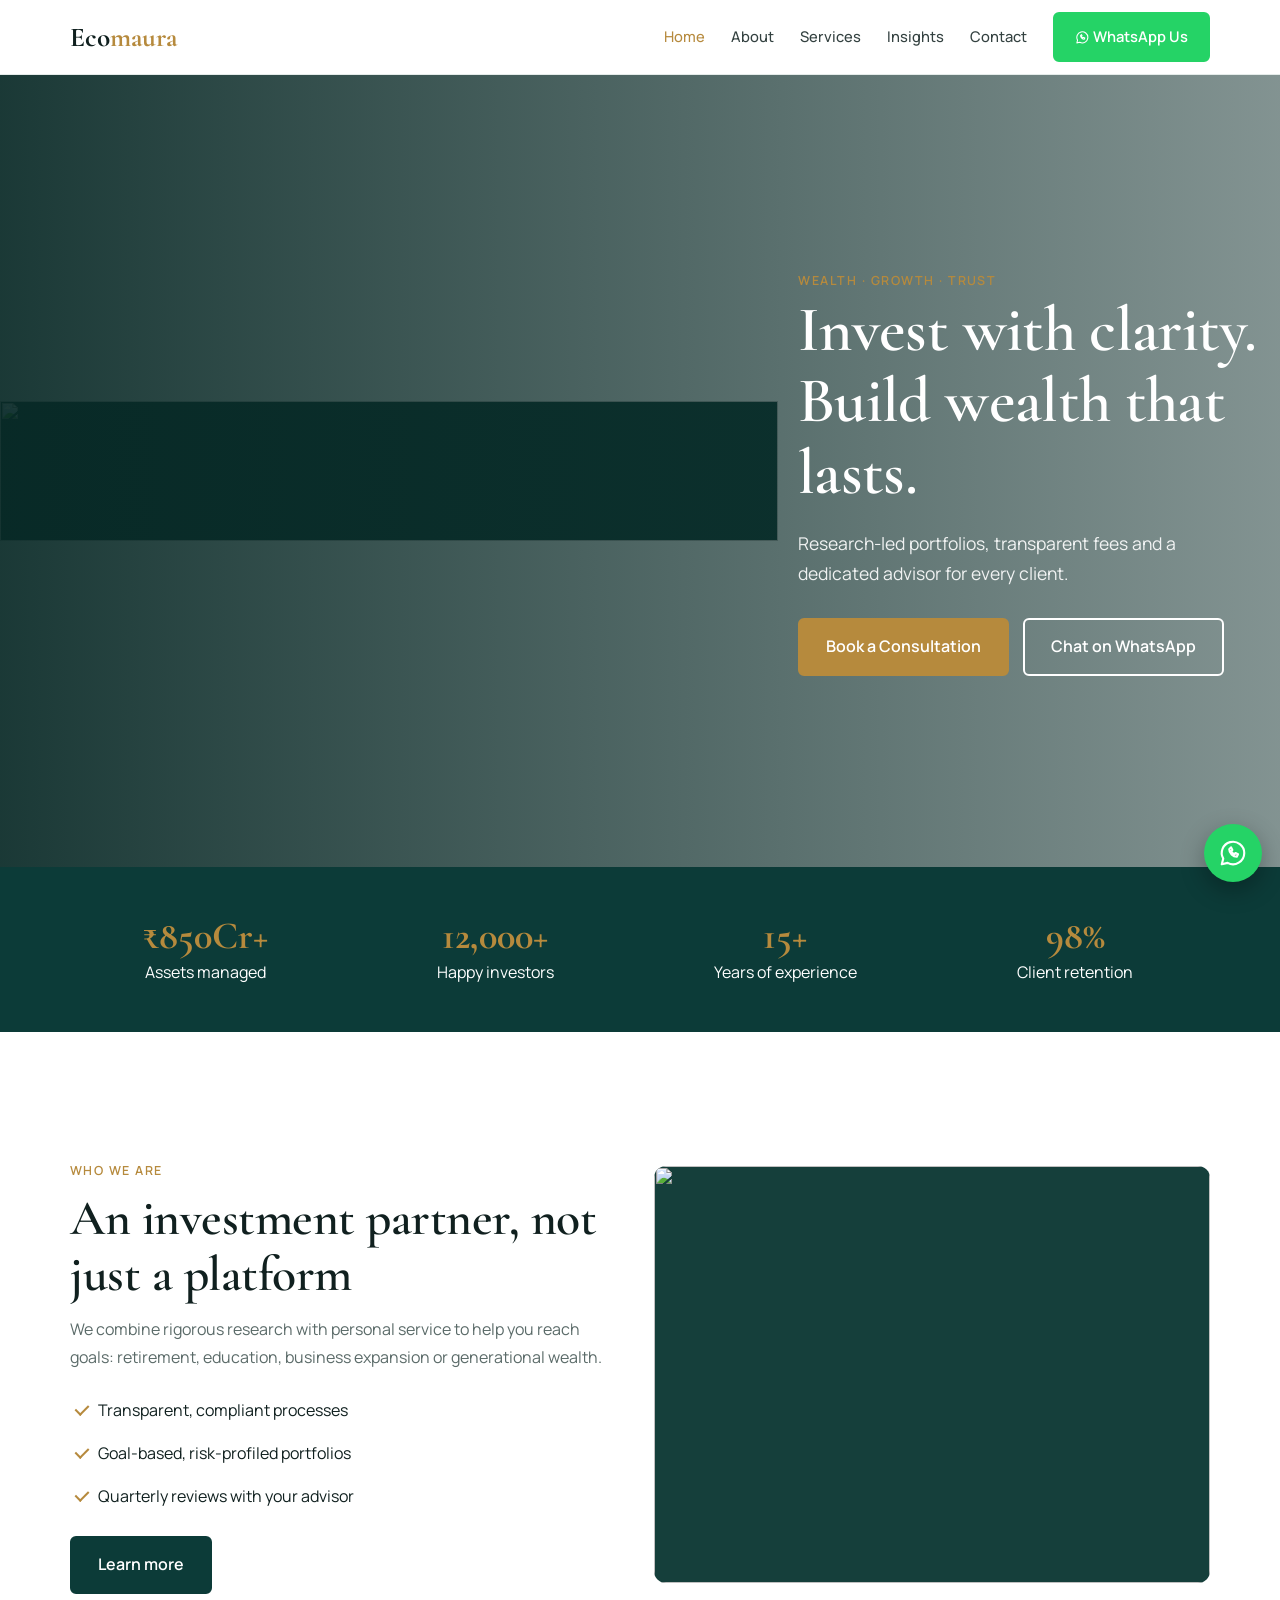
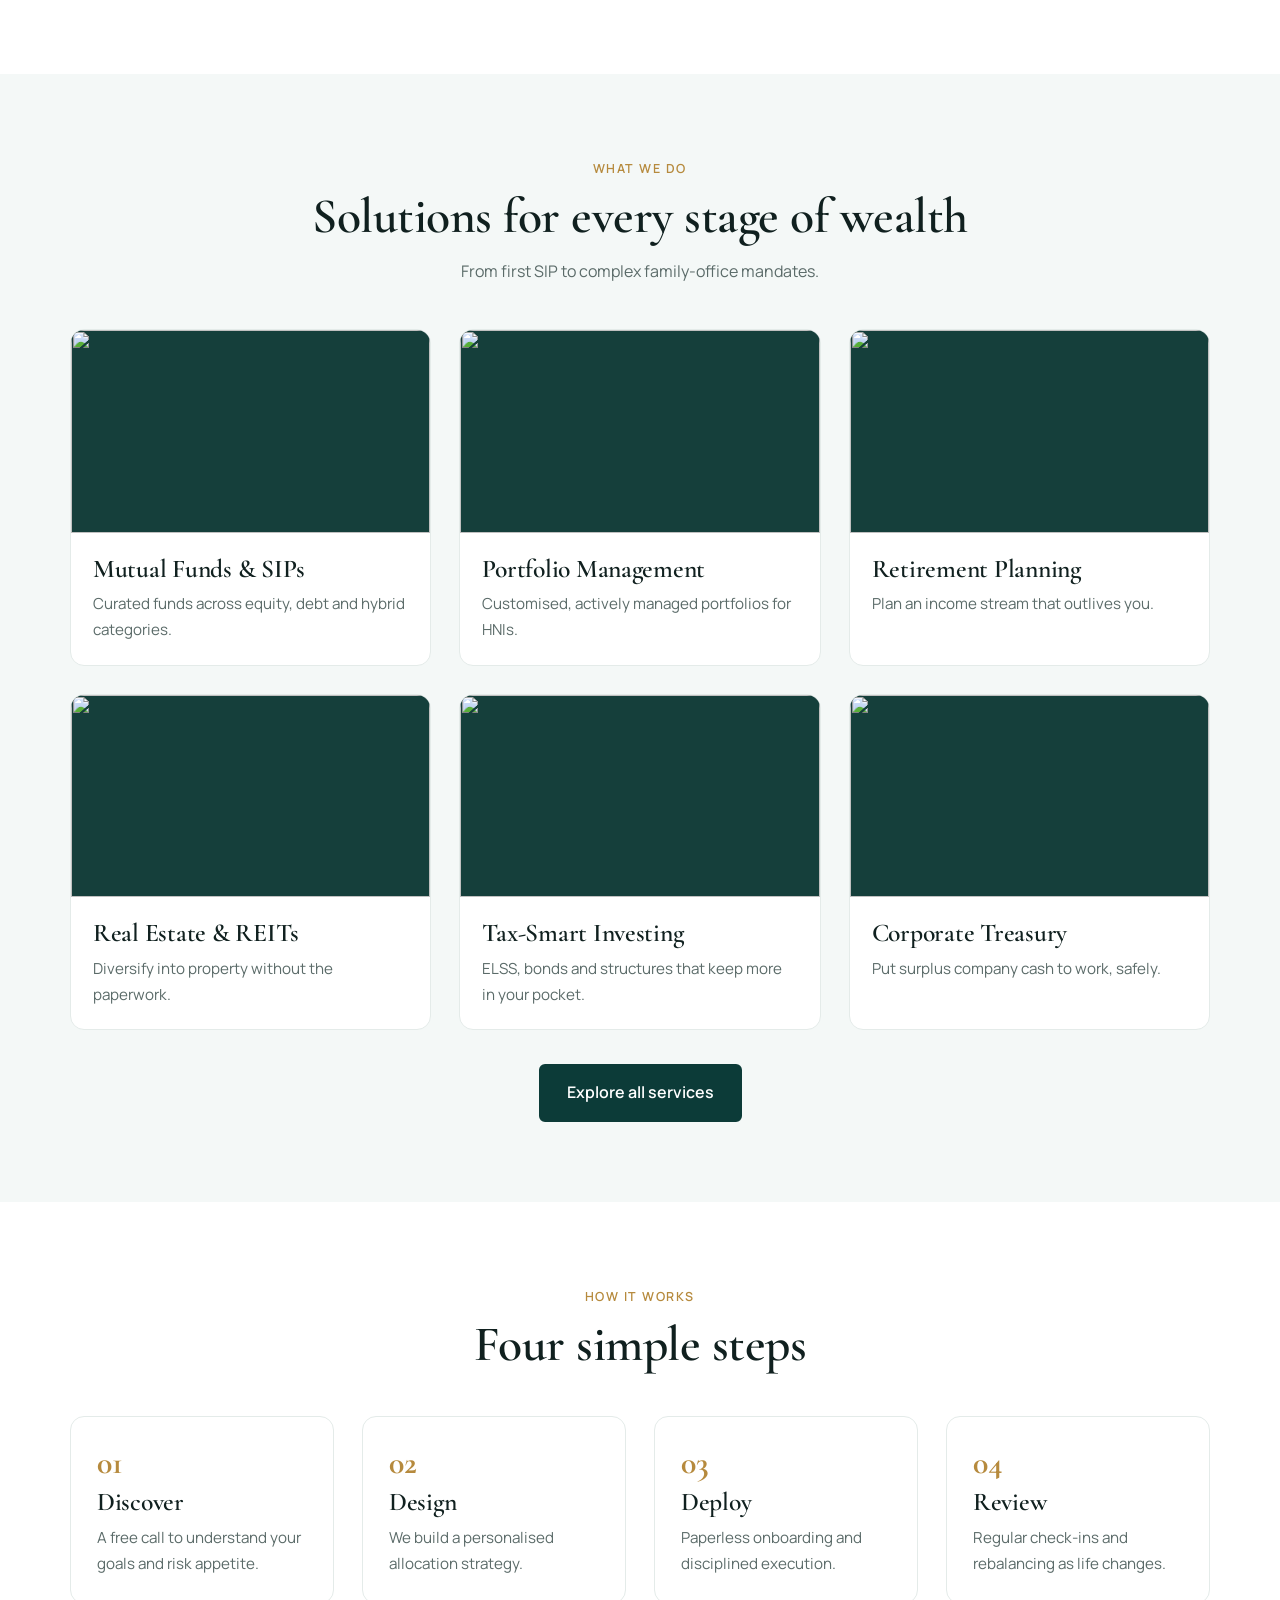
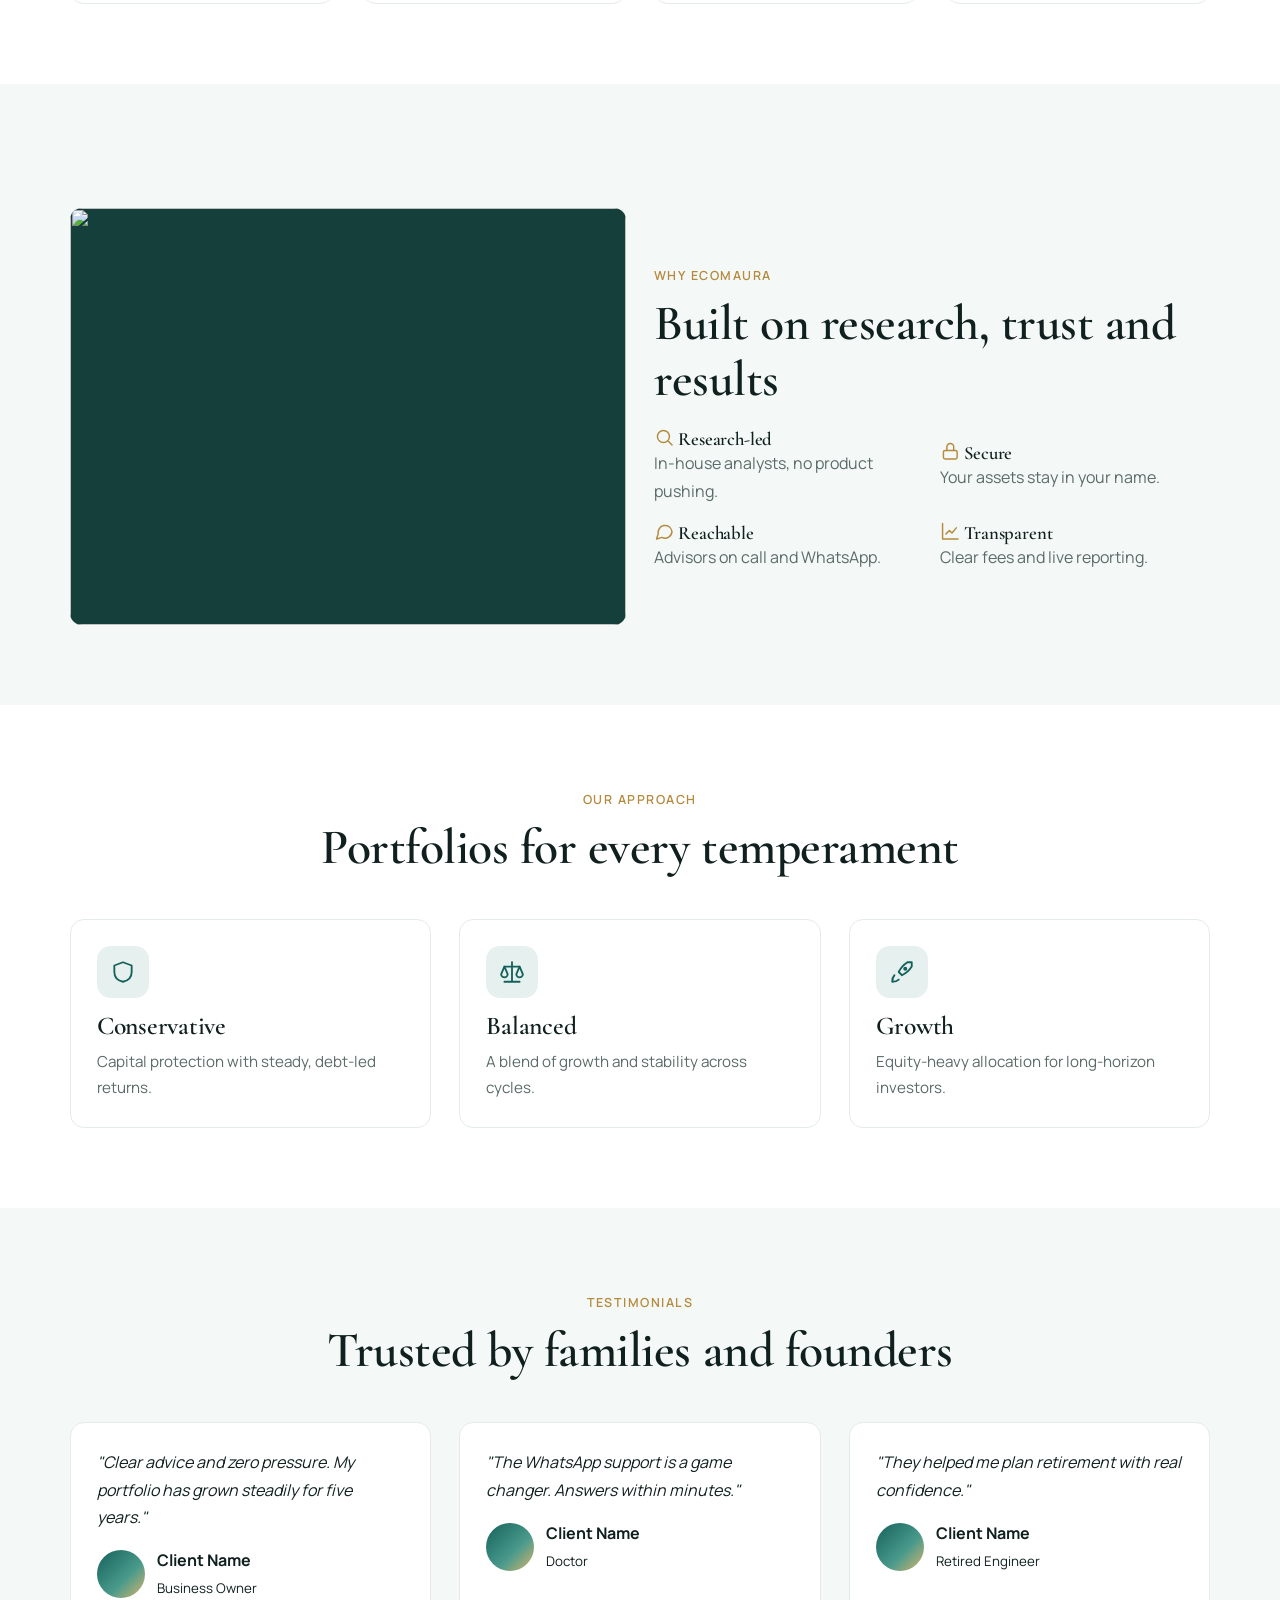
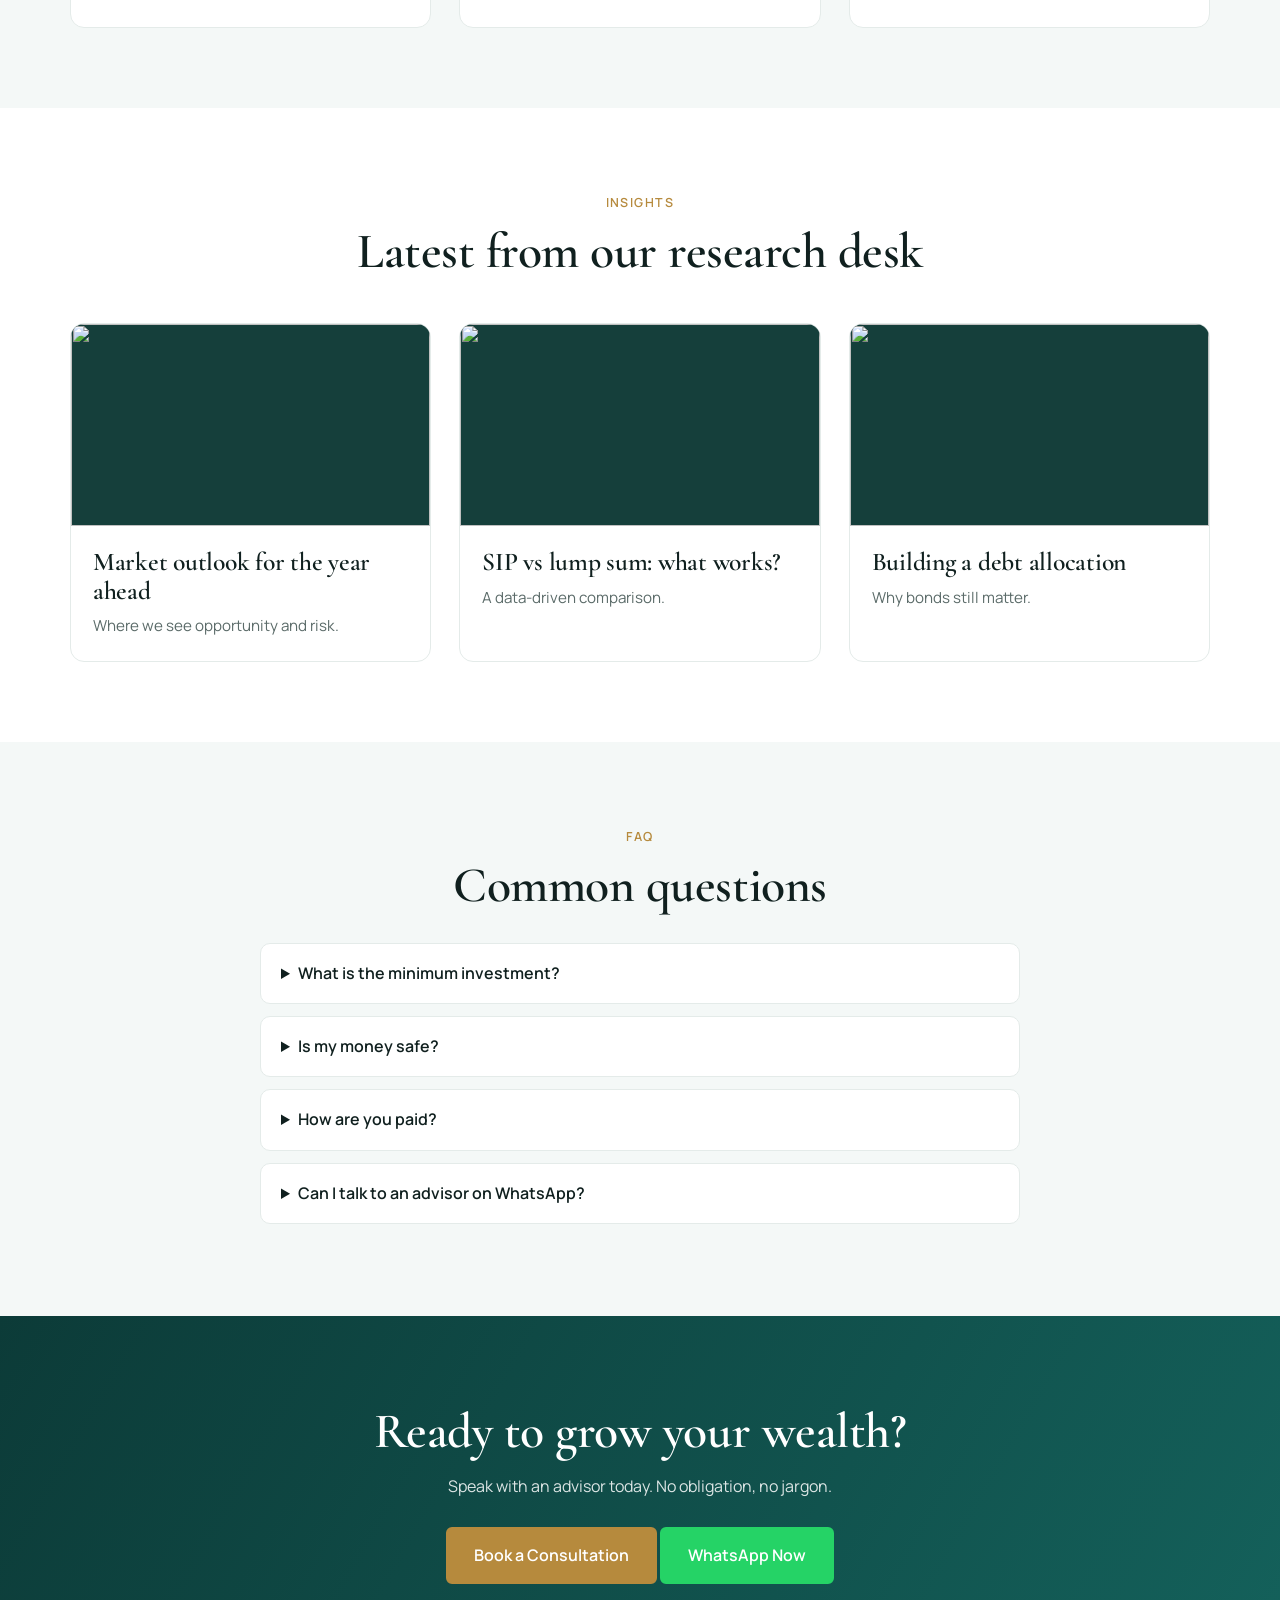
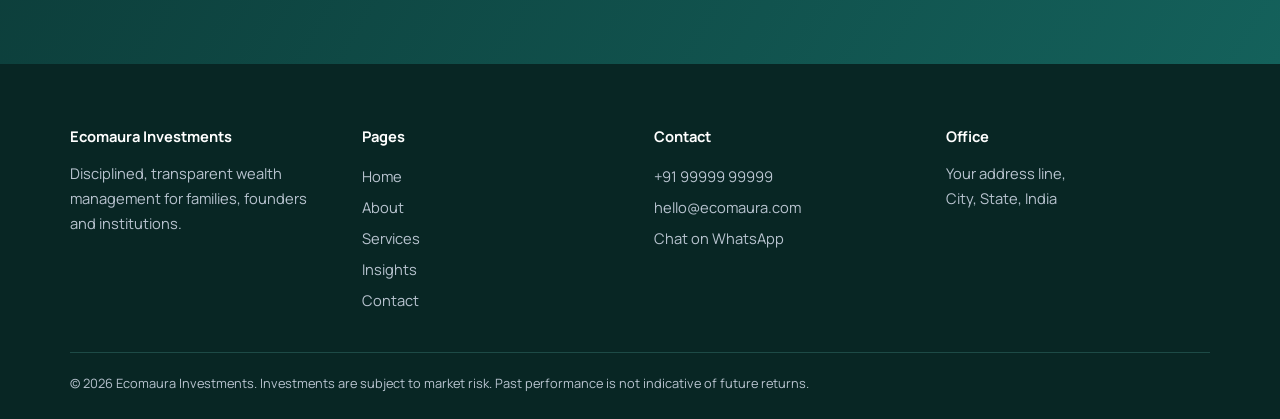
==== commit 9e400812: "Embed visible image elements in investment site" ====
--- a/index.html
+++ b/index.html
@@ -1,13 +1,13 @@
 <!doctype html><html lang="en"><head><meta charset="utf-8"><meta name="viewport" content="width=device-width,initial-scale=1"><title>Home | Ecomaura Investments</title><meta name="description" content="Ecomaura Investments - disciplined wealth management."><link rel="preconnect" href="https://fonts.googleapis.com"><link rel="preconnect" href="https://fonts.gstatic.com" crossorigin><link href="https://fonts.googleapis.com/css2?family=Cormorant+Garamond:wght@500;600;700&family=Manrope:wght@400;500;600;700&display=swap" rel="stylesheet"><link rel="stylesheet" href="assets/style.css"></head><body>
-<div class="hero"><div class="ph" data-label="IMAGE: Hero - city skyline / growth visual (1920x1080)"></div><div class="wrap"><span class="tag">Wealth · Growth · Trust</span><h1>Invest with clarity. Build wealth that lasts.</h1><p>Research-led portfolios, transparent fees and a dedicated advisor for every client.</p><div class="btns"><a class="btn" href="contact.html">Book a Consultation</a><a class="btn o" data-wa="Hello Ecomaura, I'd like to start investing.">Chat on WhatsApp</a></div></div></div>
+<div class="hero"><div class="ph" data-label="IMAGE: Hero - city skyline / growth visual (1920x1080)" style="position:relative;overflow:hidden;background:#153f3b"><img src="https://images.unsplash.com/photo-1486406146926-c627a92ad1ab?auto=format&fit=crop&w=1600&q=85" alt="" loading="lazy" style="display:block;position:absolute;inset:0;width:100%;height:100%;object-fit:cover;object-position:center"></div><div class="wrap"><span class="tag">Wealth · Growth · Trust</span><h1>Invest with clarity. Build wealth that lasts.</h1><p>Research-led portfolios, transparent fees and a dedicated advisor for every client.</p><div class="btns"><a class="btn" href="contact.html">Book a Consultation</a><a class="btn o" data-wa="Hello Ecomaura, I'd like to start investing.">Chat on WhatsApp</a></div></div></div>
 <div class="stats"><div class="wrap g"><div><b>₹850Cr+</b>Assets managed</div><div><b>12,000+</b>Happy investors</div><div><b>15+</b>Years of experience</div><div><b>98%</b>Client retention</div></div></div>
-<section><div class="wrap g2"><div class="rv"><span class="tag">Who we are</span><h2>An investment partner, not just a platform</h2><p class="lead">We combine rigorous research with personal service to help you reach goals: retirement, education, business expansion or generational wealth.</p><ul class="ul" style="margin:18px 0"><li>Transparent, compliant processes</li><li>Goal-based, risk-profiled portfolios</li><li>Quarterly reviews with your advisor</li></ul><a class="btn" href="about.html">Learn more</a></div><div class="ph r43 rv" data-label="IMAGE: Advisor meeting client (800x600)"></div></div></section>
-<section class="alt"><div class="wrap center"><span class="tag">What we do</span><h2>Solutions for every stage of wealth</h2><p class="lead">From first SIP to complex family-office mandates.</p><div class="g3" style="text-align:left"><div class="card img rv"><div class="ph r169" data-label="IMAGE: Mutual funds"></div><div class="b"><h3>Mutual Funds &amp; SIPs</h3><p>Curated funds across equity, debt and hybrid categories.</p></div></div><div class="card img rv"><div class="ph r169" data-label="IMAGE: Portfolio management"></div><div class="b"><h3>Portfolio Management</h3><p>Customised, actively managed portfolios for HNIs.</p></div></div><div class="card img rv"><div class="ph r169" data-label="IMAGE: Retirement"></div><div class="b"><h3>Retirement Planning</h3><p>Plan an income stream that outlives you.</p></div></div><div class="card img rv"><div class="ph r169" data-label="IMAGE: Real estate"></div><div class="b"><h3>Real Estate &amp; REITs</h3><p>Diversify into property without the paperwork.</p></div></div><div class="card img rv"><div class="ph r169" data-label="IMAGE: Tax"></div><div class="b"><h3>Tax-Smart Investing</h3><p>ELSS, bonds and structures that keep more in your pocket.</p></div></div><div class="card img rv"><div class="ph r169" data-label="IMAGE: Business"></div><div class="b"><h3>Corporate Treasury</h3><p>Put surplus company cash to work, safely.</p></div></div></div><p style="margin-top:34px"><a class="btn" href="services.html">Explore all services</a></p></div></section>
+<section><div class="wrap g2"><div class="rv"><span class="tag">Who we are</span><h2>An investment partner, not just a platform</h2><p class="lead">We combine rigorous research with personal service to help you reach goals: retirement, education, business expansion or generational wealth.</p><ul class="ul" style="margin:18px 0"><li>Transparent, compliant processes</li><li>Goal-based, risk-profiled portfolios</li><li>Quarterly reviews with your advisor</li></ul><a class="btn" href="about.html">Learn more</a></div><div class="ph r43 rv" data-label="IMAGE: Advisor meeting client (800x600)" style="position:relative;overflow:hidden;background:#153f3b"><img src="https://images.unsplash.com/photo-1551836022-d5d88e9218df?auto=format&fit=crop&w=1600&q=85" alt="" loading="lazy" style="display:block;position:absolute;inset:0;width:100%;height:100%;object-fit:cover;object-position:center"></div></div></section>
+<section class="alt"><div class="wrap center"><span class="tag">What we do</span><h2>Solutions for every stage of wealth</h2><p class="lead">From first SIP to complex family-office mandates.</p><div class="g3" style="text-align:left"><div class="card img rv"><div class="ph r169" data-label="IMAGE: Mutual funds" style="position:relative;overflow:hidden;background:#153f3b"><img src="https://images.unsplash.com/photo-1611974789855-9c2a0a7236a3?auto=format&fit=crop&w=1600&q=85" alt="" loading="lazy" style="display:block;position:absolute;inset:0;width:100%;height:100%;object-fit:cover;object-position:center"></div><div class="b"><h3>Mutual Funds &amp; SIPs</h3><p>Curated funds across equity, debt and hybrid categories.</p></div></div><div class="card img rv"><div class="ph r169" data-label="IMAGE: Portfolio management" style="position:relative;overflow:hidden;background:#153f3b"><img src="https://images.unsplash.com/photo-1460925895917-afdab827c52f?auto=format&fit=crop&w=1600&q=85" alt="" loading="lazy" style="display:block;position:absolute;inset:0;width:100%;height:100%;object-fit:cover;object-position:center"></div><div class="b"><h3>Portfolio Management</h3><p>Customised, actively managed portfolios for HNIs.</p></div></div><div class="card img rv"><div class="ph r169" data-label="IMAGE: Retirement" style="position:relative;overflow:hidden;background:#153f3b"><img src="https://images.unsplash.com/photo-1500530855697-b586d89ba3ee?auto=format&fit=crop&w=1600&q=85" alt="" loading="lazy" style="display:block;position:absolute;inset:0;width:100%;height:100%;object-fit:cover;object-position:center"></div><div class="b"><h3>Retirement Planning</h3><p>Plan an income stream that outlives you.</p></div></div><div class="card img rv"><div class="ph r169" data-label="IMAGE: Real estate" style="position:relative;overflow:hidden;background:#153f3b"><img src="https://images.unsplash.com/photo-1486406146926-c627a92ad1ab?auto=format&fit=crop&w=1600&q=85" alt="" loading="lazy" style="display:block;position:absolute;inset:0;width:100%;height:100%;object-fit:cover;object-position:center"></div><div class="b"><h3>Real Estate &amp; REITs</h3><p>Diversify into property without the paperwork.</p></div></div><div class="card img rv"><div class="ph r169" data-label="IMAGE: Tax" style="position:relative;overflow:hidden;background:#153f3b"><img src="https://images.unsplash.com/photo-1554224155-6726b3ff858f?auto=format&fit=crop&w=1600&q=85" alt="" loading="lazy" style="display:block;position:absolute;inset:0;width:100%;height:100%;object-fit:cover;object-position:center"></div><div class="b"><h3>Tax-Smart Investing</h3><p>ELSS, bonds and structures that keep more in your pocket.</p></div></div><div class="card img rv"><div class="ph r169" data-label="IMAGE: Business" style="position:relative;overflow:hidden;background:#153f3b"><img src="https://images.unsplash.com/photo-1497366811353-6870744d04b2?auto=format&fit=crop&w=1600&q=85" alt="" loading="lazy" style="display:block;position:absolute;inset:0;width:100%;height:100%;object-fit:cover;object-position:center"></div><div class="b"><h3>Corporate Treasury</h3><p>Put surplus company cash to work, safely.</p></div></div></div><p style="margin-top:34px"><a class="btn" href="services.html">Explore all services</a></p></div></section>
 <section><div class="wrap center"><span class="tag">How it works</span><h2>Four simple steps</h2><div class="g4 steps" style="text-align:left"><div class="card step rv"><h3>Discover</h3><p>A free call to understand your goals and risk appetite.</p></div><div class="card step rv"><h3>Design</h3><p>We build a personalised allocation strategy.</p></div><div class="card step rv"><h3>Deploy</h3><p>Paperless onboarding and disciplined execution.</p></div><div class="card step rv"><h3>Review</h3><p>Regular check-ins and rebalancing as life changes.</p></div></div></div></section>
-<section class="alt"><div class="wrap g2"><div class="ph r43 rv" data-label="IMAGE: Analysts at work (800x600)"></div><div class="rv"><span class="tag">Why Ecomaura</span><h2>Built on research, trust and results</h2><div class="g2" style="gap:16px;margin-top:20px"><div><h3><svg class="i"><use href="#i-search"/></svg> Research-led</h3><p class="lead">In-house analysts, no product pushing.</p></div><div><h3><svg class="i"><use href="#i-lock"/></svg> Secure</h3><p class="lead">Your assets stay in your name.</p></div><div><h3><svg class="i"><use href="#i-chat"/></svg> Reachable</h3><p class="lead">Advisors on call and WhatsApp.</p></div><div><h3><svg class="i"><use href="#i-chart"/></svg> Transparent</h3><p class="lead">Clear fees and live reporting.</p></div></div></div></div></section>
+<section class="alt"><div class="wrap g2"><div class="ph r43 rv" data-label="IMAGE: Analysts at work (800x600)" style="position:relative;overflow:hidden;background:#153f3b"><img src="https://images.unsplash.com/photo-1521737711867-e3b97375f902?auto=format&fit=crop&w=1600&q=85" alt="" loading="lazy" style="display:block;position:absolute;inset:0;width:100%;height:100%;object-fit:cover;object-position:center"></div><div class="rv"><span class="tag">Why Ecomaura</span><h2>Built on research, trust and results</h2><div class="g2" style="gap:16px;margin-top:20px"><div><h3><svg class="i"><use href="#i-search"/></svg> Research-led</h3><p class="lead">In-house analysts, no product pushing.</p></div><div><h3><svg class="i"><use href="#i-lock"/></svg> Secure</h3><p class="lead">Your assets stay in your name.</p></div><div><h3><svg class="i"><use href="#i-chat"/></svg> Reachable</h3><p class="lead">Advisors on call and WhatsApp.</p></div><div><h3><svg class="i"><use href="#i-chart"/></svg> Transparent</h3><p class="lead">Clear fees and live reporting.</p></div></div></div></div></section>
 <section><div class="wrap center"><span class="tag">Our approach</span><h2>Portfolios for every temperament</h2><div class="g3" style="text-align:left"><div class="card rv"><div class="ico"><svg class="i"><use href="#i-shield"/></svg></div><h3>Conservative</h3><p>Capital protection with steady, debt-led returns.</p></div><div class="card rv"><div class="ico"><svg class="i"><use href="#i-scale"/></svg></div><h3>Balanced</h3><p>A blend of growth and stability across cycles.</p></div><div class="card rv"><div class="ico"><svg class="i"><use href="#i-rocket"/></svg></div><h3>Growth</h3><p>Equity-heavy allocation for long-horizon investors.</p></div></div></div></section>
 <section class="alt"><div class="wrap center"><span class="tag">Testimonials</span><h2>Trusted by families and founders</h2><div class="g3" style="text-align:left"><div class="card quote rv">"Clear advice and zero pressure. My portfolio has grown steadily for five years."<div class="who"><div class="ph" data-label=""></div><div><b>Client Name</b><br><small>Business Owner</small></div></div></div><div class="card quote rv">"The WhatsApp support is a game changer. Answers within minutes."<div class="who"><div class="ph" data-label=""></div><div><b>Client Name</b><br><small>Doctor</small></div></div></div><div class="card quote rv">"They helped me plan retirement with real confidence."<div class="who"><div class="ph" data-label=""></div><div><b>Client Name</b><br><small>Retired Engineer</small></div></div></div></div></div></section>
-<section><div class="wrap center"><span class="tag">Insights</span><h2>Latest from our research desk</h2><div class="g3" style="text-align:left"><a class="card img rv" href="insights.html"><div class="ph r169" data-label="IMAGE: Blog 1"></div><div class="b"><h3>Market outlook for the year ahead</h3><p>Where we see opportunity and risk.</p></div></a><a class="card img rv" href="insights.html"><div class="ph r169" data-label="IMAGE: Blog 2"></div><div class="b"><h3>SIP vs lump sum: what works?</h3><p>A data-driven comparison.</p></div></a><a class="card img rv" href="insights.html"><div class="ph r169" data-label="IMAGE: Blog 3"></div><div class="b"><h3>Building a debt allocation</h3><p>Why bonds still matter.</p></div></a></div></div></section>
+<section><div class="wrap center"><span class="tag">Insights</span><h2>Latest from our research desk</h2><div class="g3" style="text-align:left"><a class="card img rv" href="insights.html"><div class="ph r169" data-label="IMAGE: Blog 1" style="position:relative;overflow:hidden;background:#153f3b"><img src="https://images.unsplash.com/photo-1611974789855-9c2a0a7236a3?auto=format&fit=crop&w=1600&q=85" alt="" loading="lazy" style="display:block;position:absolute;inset:0;width:100%;height:100%;object-fit:cover;object-position:center"></div><div class="b"><h3>Market outlook for the year ahead</h3><p>Where we see opportunity and risk.</p></div></a><a class="card img rv" href="insights.html"><div class="ph r169" data-label="IMAGE: Blog 2" style="position:relative;overflow:hidden;background:#153f3b"><img src="https://images.unsplash.com/photo-1460925895917-afdab827c52f?auto=format&fit=crop&w=1600&q=85" alt="" loading="lazy" style="display:block;position:absolute;inset:0;width:100%;height:100%;object-fit:cover;object-position:center"></div><div class="b"><h3>SIP vs lump sum: what works?</h3><p>A data-driven comparison.</p></div></a><a class="card img rv" href="insights.html"><div class="ph r169" data-label="IMAGE: Blog 3" style="position:relative;overflow:hidden;background:#153f3b"><img src="https://images.unsplash.com/photo-1563013544-824ae1b704d3?auto=format&fit=crop&w=1600&q=85" alt="" loading="lazy" style="display:block;position:absolute;inset:0;width:100%;height:100%;object-fit:cover;object-position:center"></div><div class="b"><h3>Building a debt allocation</h3><p>Why bonds still matter.</p></div></a></div></div></section>
 <section class="alt"><div class="wrap" style="max-width:800px"><div class="center"><span class="tag">FAQ</span><h2>Common questions</h2></div><div style="margin-top:30px"><details><summary>What is the minimum investment?</summary><p>You can start a SIP with a small monthly amount; portfolio management has higher minimums.</p></details><details><summary>Is my money safe?</summary><p>Assets are held in your name with regulated custodians and depositories.</p></details><details><summary>How are you paid?</summary><p>Fees are disclosed upfront. There are no hidden charges.</p></details><details><summary>Can I talk to an advisor on WhatsApp?</summary><p>Yes, tap the WhatsApp button anywhere on the site.</p></details></div></div></section>
 <section class="cta"><div class="wrap"><h2>Ready to grow your wealth?</h2><p>Speak with an advisor today. No obligation, no jargon.</p><a class="btn" href="contact.html">Book a Consultation</a> <a class="btn wa" data-wa="Hello Ecomaura, I'd like a free consultation.">WhatsApp Now</a></div></section>
 <script src="assets/main.js"></script></body></html>
--- a/assets/style.css
+++ b/assets/style.css
@@ -53,3 +53,30 @@
 @media(max-width:540px){.g3,.g4{grid-template-columns:1fr}}
 
 .i{width:1em;height:1em;stroke:currentColor;fill:none;stroke-width:1.7;stroke-linecap:round;stroke-linejoin:round;vertical-align:-.12em;flex:none}.ico .i{width:26px;height:26px}h3>.i{color:var(--gold);width:1.1em;height:1.1em}.row{display:flex;gap:12px;align-items:center;margin:12px 0;color:var(--mut)}.row .i{width:22px;height:22px;color:var(--gold)}.cta h2,.stats{color:#fff}.cta .tag{color:#d8b56a}
+
+
+/* Photography refresh */
+.ph[data-label]:not([data-label=""]):not([data-label*="MAP PLACEHOLDER"])::after{display:none}
+.ph[data-label]:not([data-label=""]){background-size:cover;background-position:center;background-repeat:no-repeat}
+.hero .ph{background-image:url('https://images.unsplash.com/photo-1486406146926-c627a92ad1ab?auto=format&fit=crop&w=2000&q=85')}
+.ph[data-label*="Advisor meeting"]{background-image:url('https://images.unsplash.com/photo-1551836022-d5d88e9218df?auto=format&fit=crop&w=1200&q=85')}
+.ph[data-label*="Mutual funds"]{background-image:url('https://images.unsplash.com/photo-1611974789855-9c2a0a7236a3?auto=format&fit=crop&w=1200&q=85')}
+.ph[data-label*="Portfolio"]{background-image:url('https://images.unsplash.com/photo-1460925895917-afdab827c52f?auto=format&fit=crop&w=1200&q=85')}
+.ph[data-label*="Retirement"]{background-image:url('https://images.unsplash.com/photo-1500530855697-b586d89ba3ee?auto=format&fit=crop&w=1200&q=85')}
+.ph[data-label*="Real estate"]{background-image:url('https://images.unsplash.com/photo-1486406146926-c627a92ad1ab?auto=format&fit=crop&w=1200&q=85')}
+.ph[data-label*="Tax"]{background-image:url('https://images.unsplash.com/photo-1554224155-6726b3ff858f?auto=format&fit=crop&w=1200&q=85')}
+.ph[data-label*="Business"]{background-image:url('https://images.unsplash.com/photo-1497366811353-6870744d04b2?auto=format&fit=crop&w=1200&q=85')}
+.ph[data-label*="Analysts"]{background-image:url('https://images.unsplash.com/photo-1521737711867-e3b97375f902?auto=format&fit=crop&w=1200&q=85')}
+.ph[data-label*="Blog 1"],.ph[data-label*="Article 1"]{background-image:url('https://images.unsplash.com/photo-1611974789855-9c2a0a7236a3?auto=format&fit=crop&w=1200&q=85')}
+.ph[data-label*="Blog 2"],.ph[data-label*="Article 2"]{background-image:url('https://images.unsplash.com/photo-1460925895917-afdab827c52f?auto=format&fit=crop&w=1200&q=85')}
+.ph[data-label*="Blog 3"],.ph[data-label*="Article 3"]{background-image:url('https://images.unsplash.com/photo-1563013544-824ae1b704d3?auto=format&fit=crop&w=1200&q=85')}
+.ph[data-label*="Article 4"]{background-image:url('https://images.unsplash.com/photo-1554224155-6726b3ff858f?auto=format&fit=crop&w=1200&q=85')}
+.ph[data-label*="Article 5"]{background-image:url('https://images.unsplash.com/photo-1500530855697-b586d89ba3ee?auto=format&fit=crop&w=1200&q=85')}
+.ph[data-label*="Article 6"]{background-image:url('https://images.unsplash.com/photo-1526304640581-d334cdbbf45e?auto=format&fit=crop&w=1200&q=85')}
+.ph[data-label*="About banner"],.ph[data-label*="Services banner"],.ph[data-label*="Insights banner"],.ph[data-label*="Contact banner"]{background-image:url('https://images.unsplash.com/photo-1486406146926-c627a92ad1ab?auto=format&fit=crop&w=1800&q=85')}
+.ph[data-label*="Office / team"]{background-image:url('https://images.unsplash.com/photo-1497366754035-f200968a6e72?auto=format&fit=crop&w=1200&q=85')}
+.ph[data-label*="Founder"]{background-image:url('https://images.unsplash.com/photo-1560250097-0b93528c311a?auto=format&fit=crop&w=700&q=85')}
+.ph[data-label*="CIO"]{background-image:url('https://images.unsplash.com/photo-1519085360753-af0119f7cbe7?auto=format&fit=crop&w=700&q=85')}
+.ph[data-label*="Research"]{background-image:url('https://images.unsplash.com/photo-1507679799987-c73779587ccf?auto=format&fit=crop&w=700&q=85')}
+.ph[data-label*="Advisory"]{background-image:url('https://images.unsplash.com/photo-1500648767791-00dcc994a43e?auto=format&fit=crop&w=700&q=85')}
+.ph[data-label*="Portfolio"]{background-image:url('https://images.unsplash.com/photo-1460925895917-afdab827c52f?auto=format&fit=crop&w=1200&q=85')}
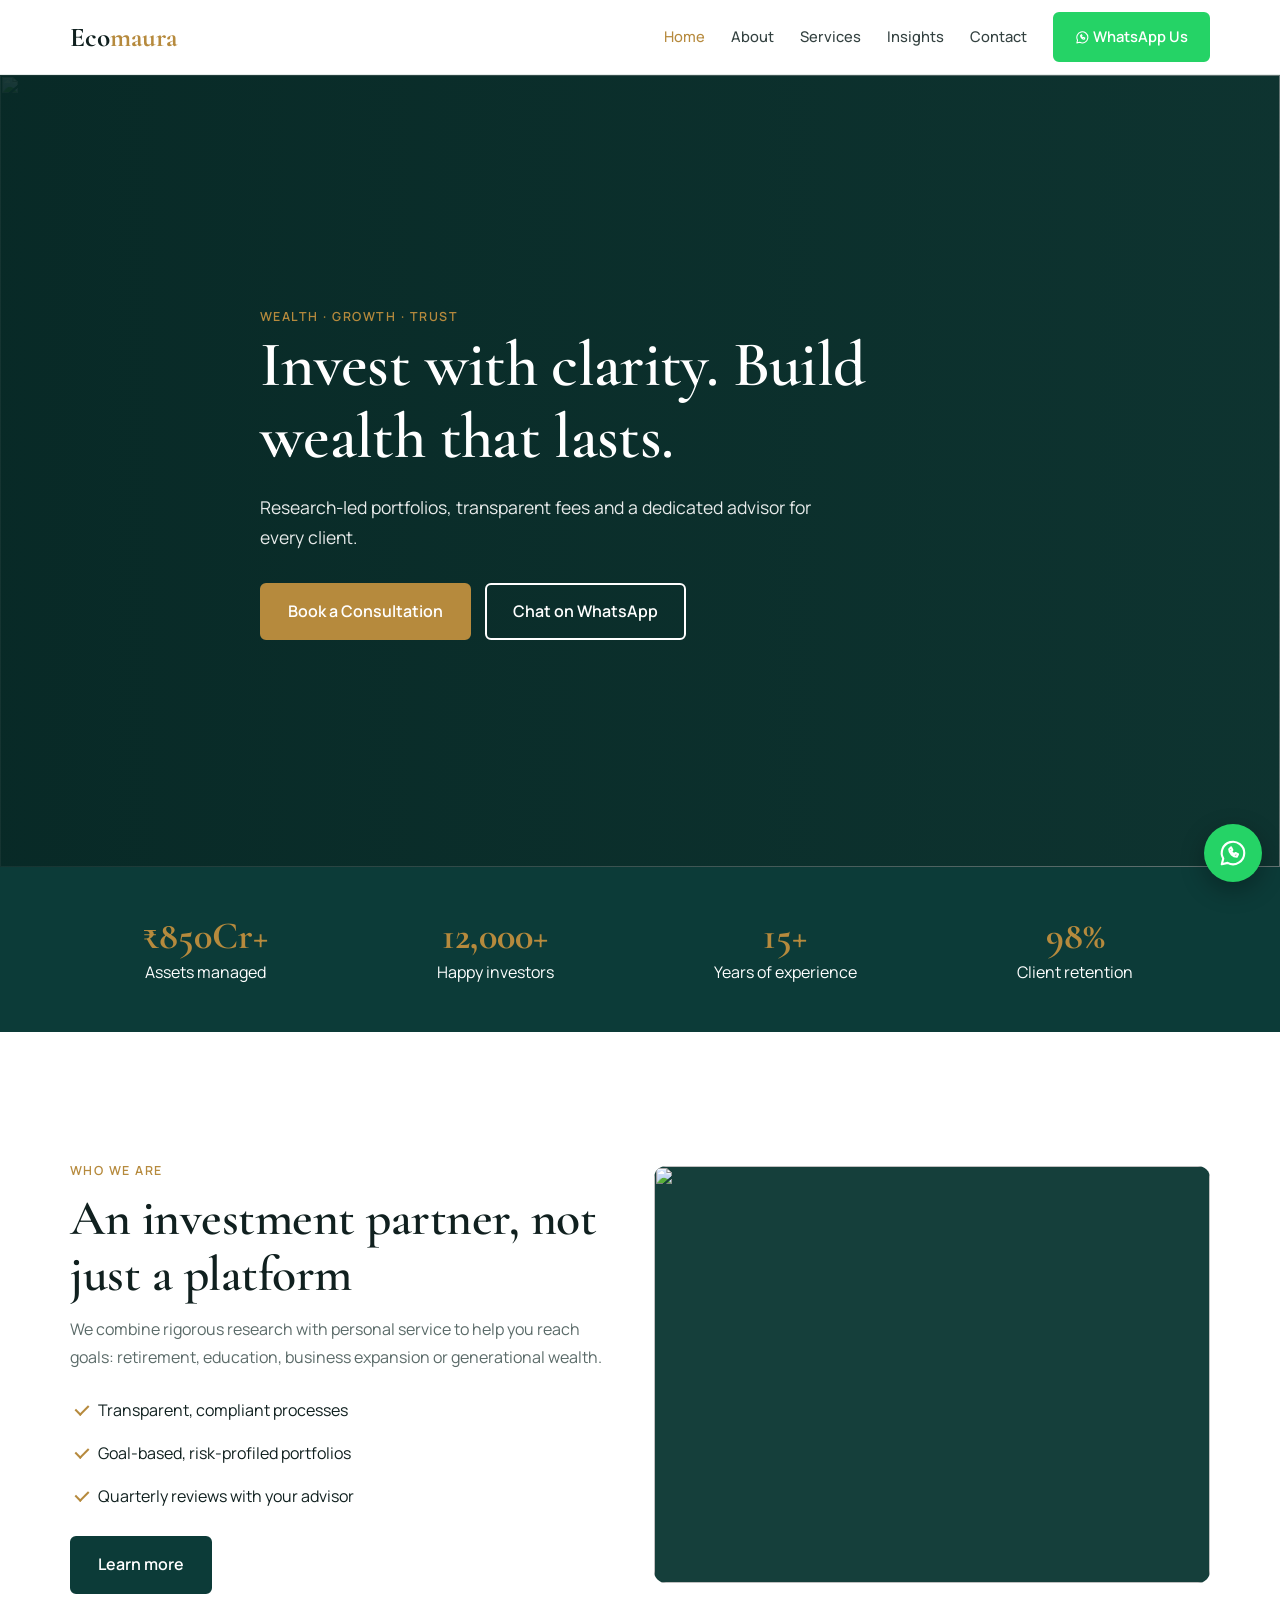
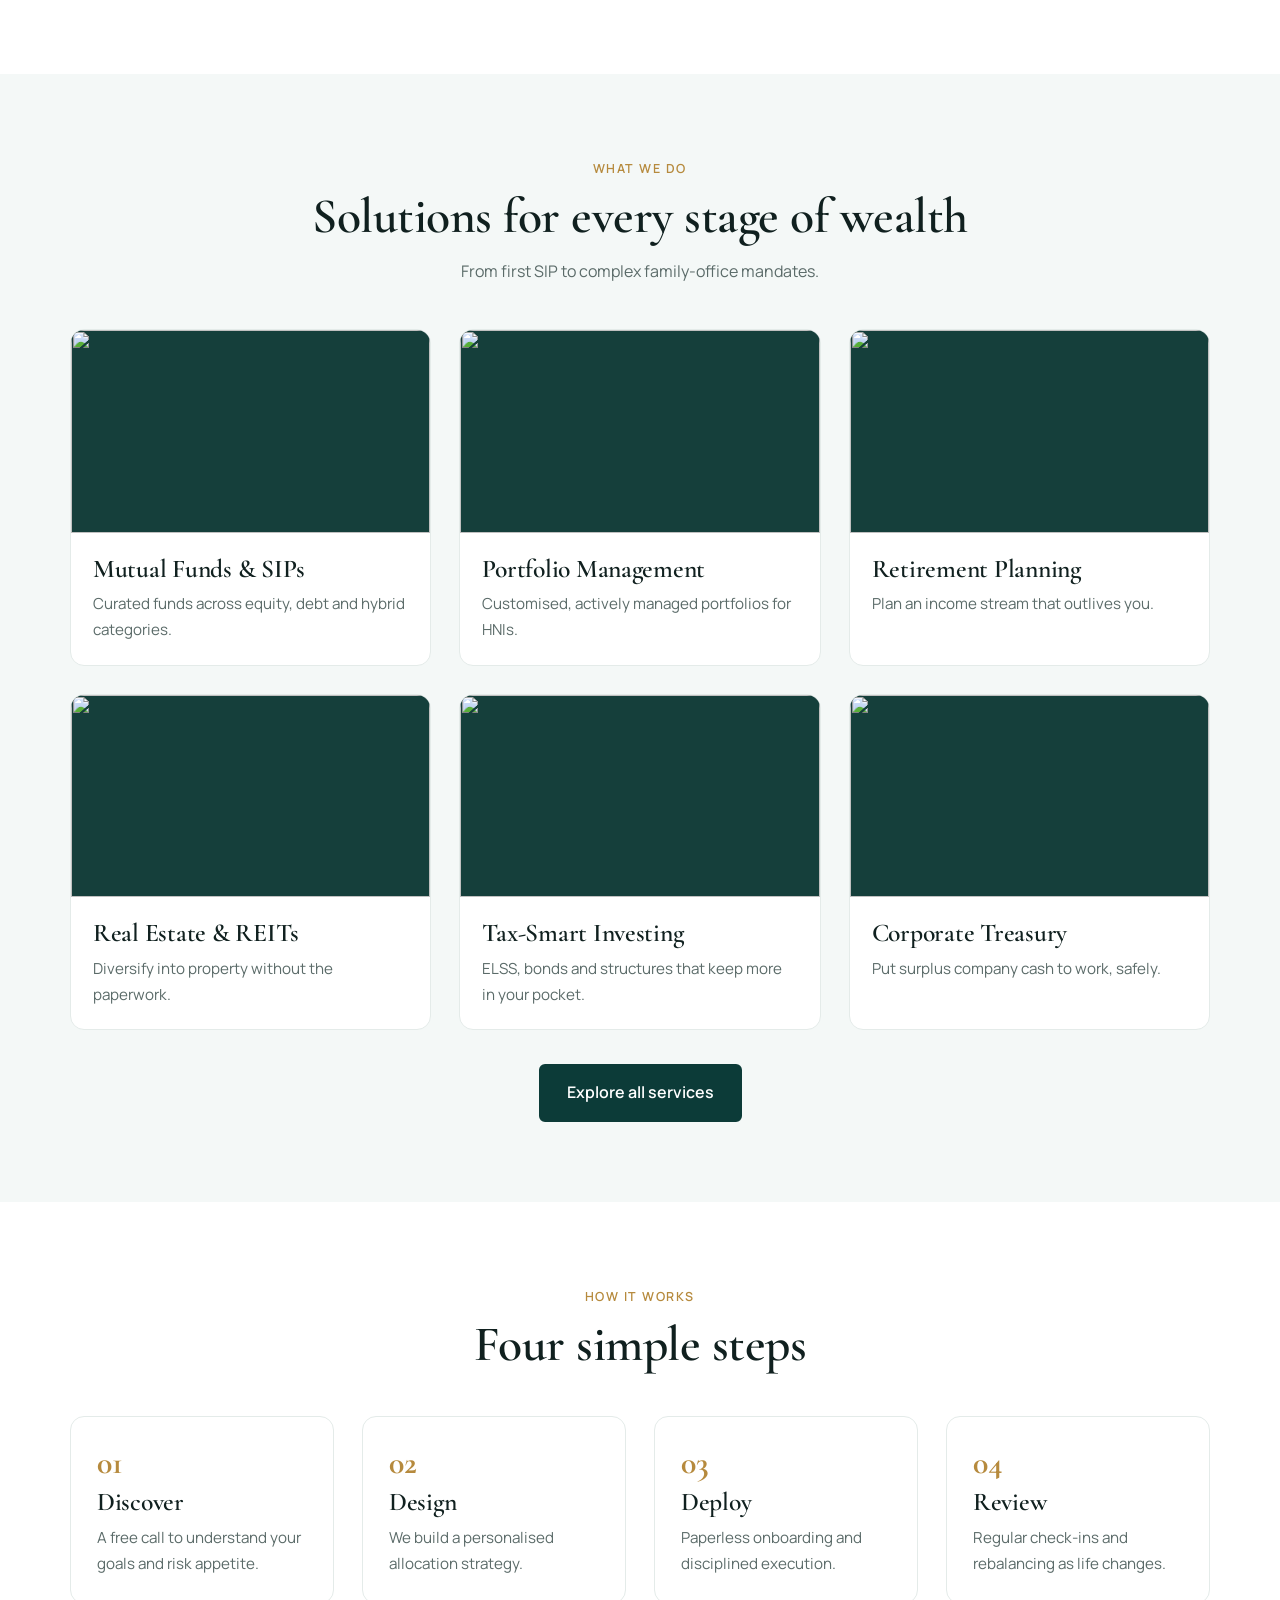
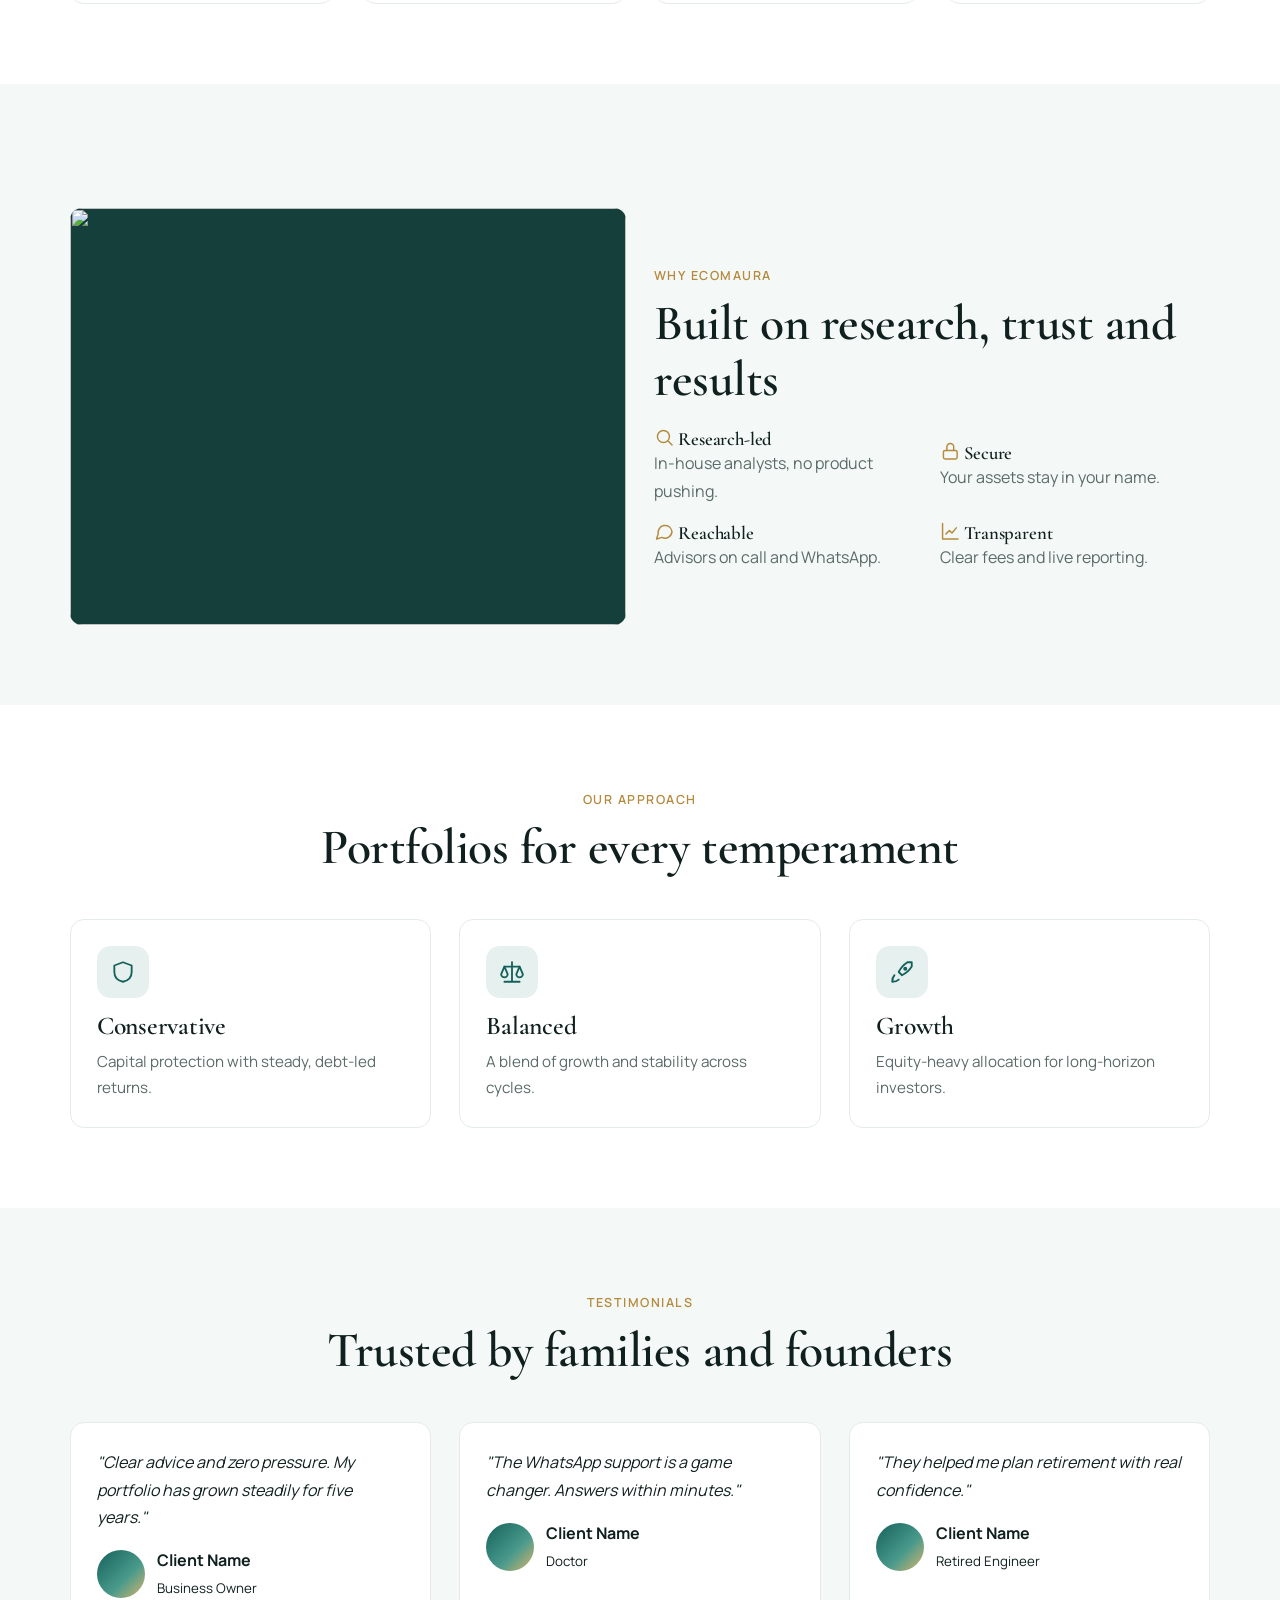
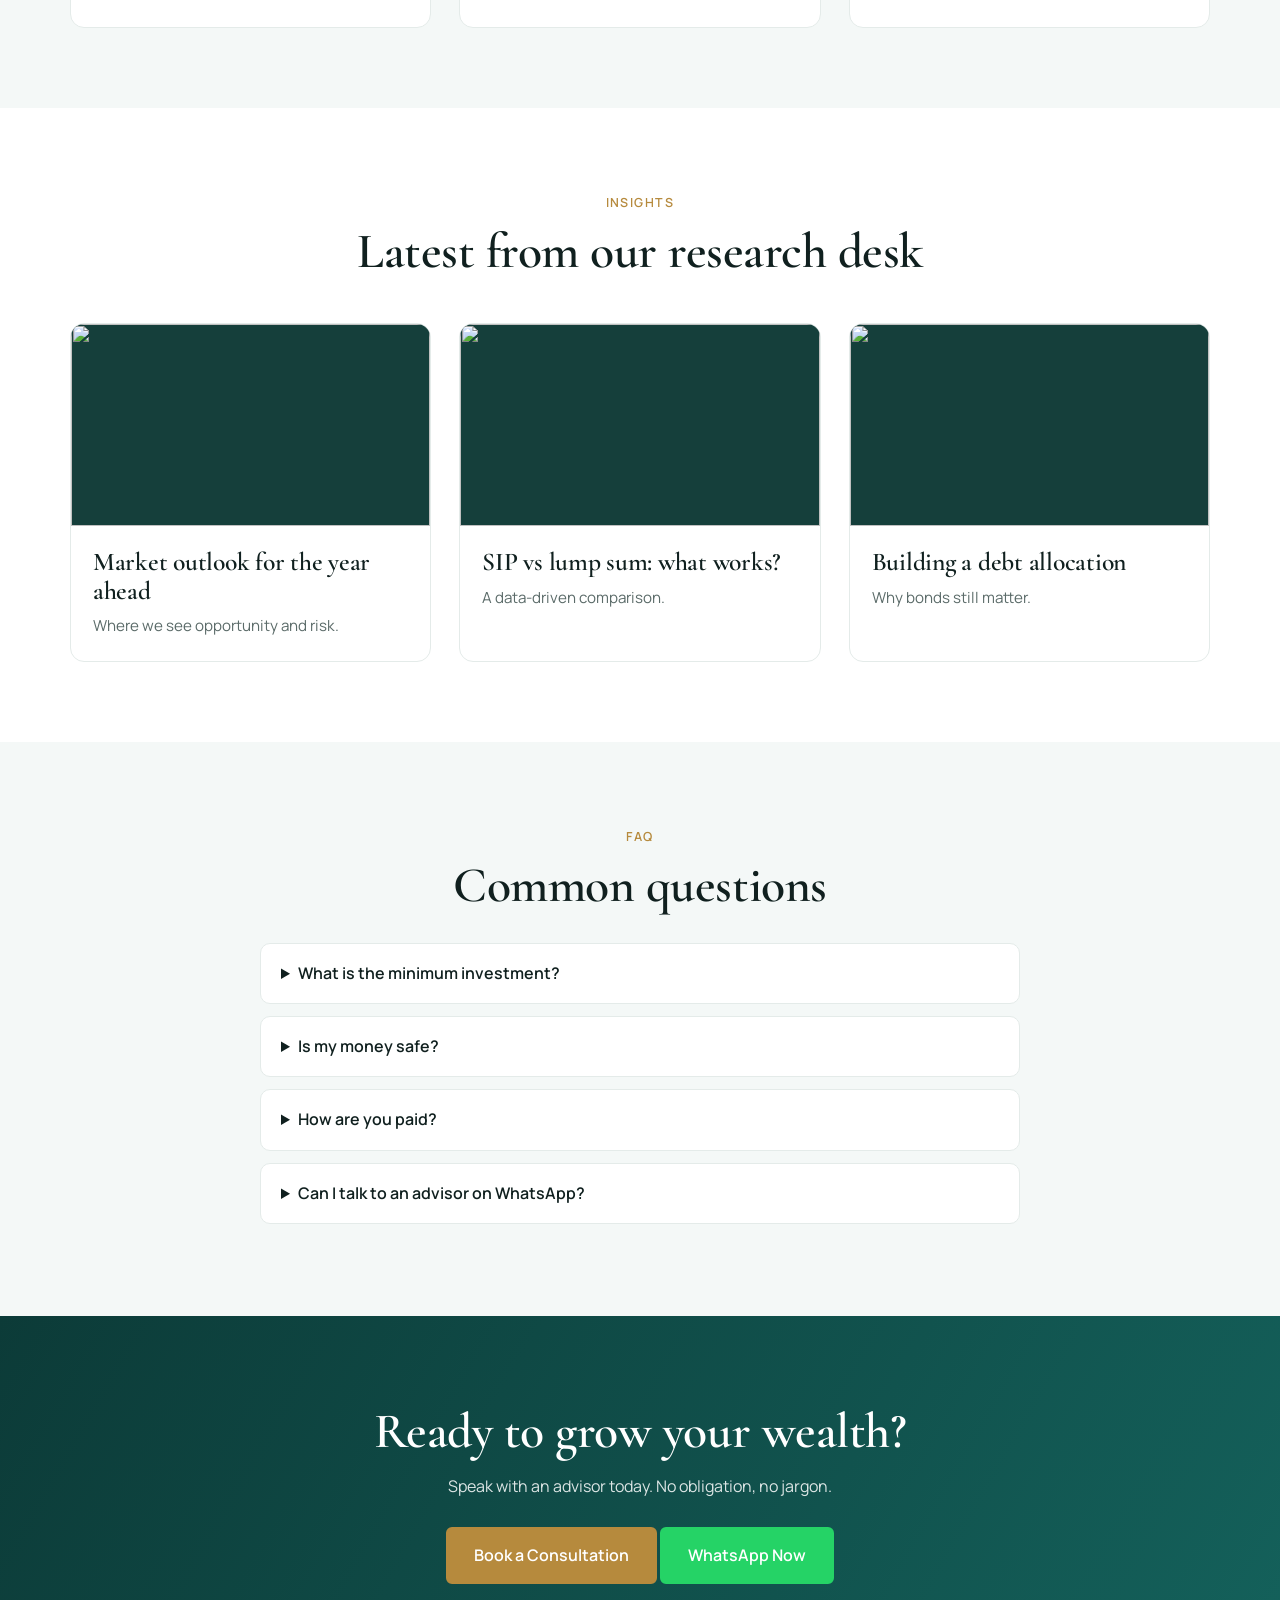
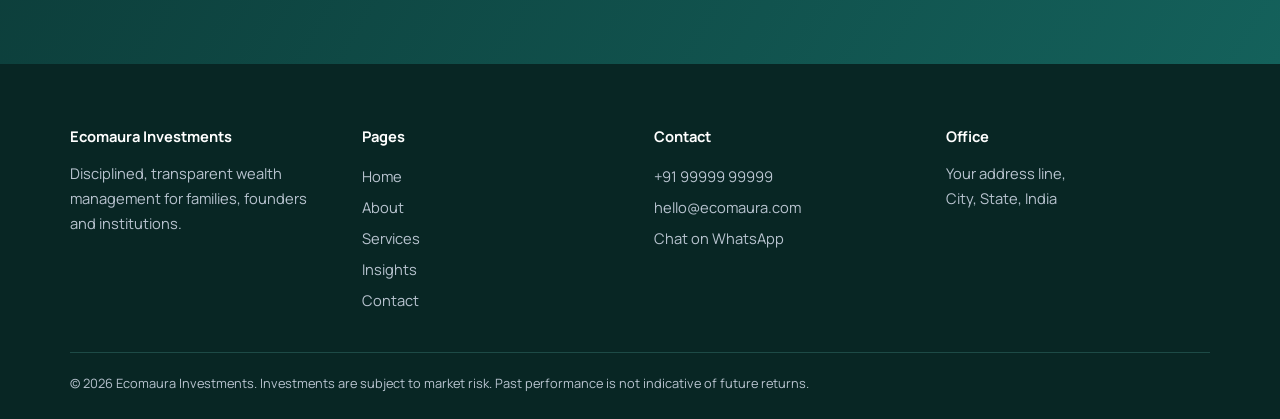
==== commit 3aced449: "Fix hero image container positioning" ====
--- a/index.html
+++ b/index.html
@@ -1,5 +1,5 @@
 <!doctype html><html lang="en"><head><meta charset="utf-8"><meta name="viewport" content="width=device-width,initial-scale=1"><title>Home | Ecomaura Investments</title><meta name="description" content="Ecomaura Investments - disciplined wealth management."><link rel="preconnect" href="https://fonts.googleapis.com"><link rel="preconnect" href="https://fonts.gstatic.com" crossorigin><link href="https://fonts.googleapis.com/css2?family=Cormorant+Garamond:wght@500;600;700&family=Manrope:wght@400;500;600;700&display=swap" rel="stylesheet"><link rel="stylesheet" href="assets/style.css"></head><body>
-<div class="hero"><div class="ph" data-label="IMAGE: Hero - city skyline / growth visual (1920x1080)" style="position:relative;overflow:hidden;background:#153f3b"><img src="https://images.unsplash.com/photo-1486406146926-c627a92ad1ab?auto=format&fit=crop&w=1600&q=85" alt="" loading="lazy" style="display:block;position:absolute;inset:0;width:100%;height:100%;object-fit:cover;object-position:center"></div><div class="wrap"><span class="tag">Wealth · Growth · Trust</span><h1>Invest with clarity. Build wealth that lasts.</h1><p>Research-led portfolios, transparent fees and a dedicated advisor for every client.</p><div class="btns"><a class="btn" href="contact.html">Book a Consultation</a><a class="btn o" data-wa="Hello Ecomaura, I'd like to start investing.">Chat on WhatsApp</a></div></div></div>
+<div class="hero"><div class="ph" data-label="IMAGE: Hero - city skyline / growth visual (1920x1080)" style="position:absolute;inset:0;width:100%;height:100%;border-radius:0;overflow:hidden;background:#153f3b"><img src="https://images.unsplash.com/photo-1486406146926-c627a92ad1ab?auto=format&fit=crop&w=1600&q=85" alt="" loading="lazy" style="display:block;position:absolute;inset:0;width:100%;height:100%;object-fit:cover;object-position:center"></div><div class="wrap"><span class="tag">Wealth · Growth · Trust</span><h1>Invest with clarity. Build wealth that lasts.</h1><p>Research-led portfolios, transparent fees and a dedicated advisor for every client.</p><div class="btns"><a class="btn" href="contact.html">Book a Consultation</a><a class="btn o" data-wa="Hello Ecomaura, I'd like to start investing.">Chat on WhatsApp</a></div></div></div>
 <div class="stats"><div class="wrap g"><div><b>₹850Cr+</b>Assets managed</div><div><b>12,000+</b>Happy investors</div><div><b>15+</b>Years of experience</div><div><b>98%</b>Client retention</div></div></div>
 <section><div class="wrap g2"><div class="rv"><span class="tag">Who we are</span><h2>An investment partner, not just a platform</h2><p class="lead">We combine rigorous research with personal service to help you reach goals: retirement, education, business expansion or generational wealth.</p><ul class="ul" style="margin:18px 0"><li>Transparent, compliant processes</li><li>Goal-based, risk-profiled portfolios</li><li>Quarterly reviews with your advisor</li></ul><a class="btn" href="about.html">Learn more</a></div><div class="ph r43 rv" data-label="IMAGE: Advisor meeting client (800x600)" style="position:relative;overflow:hidden;background:#153f3b"><img src="https://images.unsplash.com/photo-1551836022-d5d88e9218df?auto=format&fit=crop&w=1600&q=85" alt="" loading="lazy" style="display:block;position:absolute;inset:0;width:100%;height:100%;object-fit:cover;object-position:center"></div></div></section>
 <section class="alt"><div class="wrap center"><span class="tag">What we do</span><h2>Solutions for every stage of wealth</h2><p class="lead">From first SIP to complex family-office mandates.</p><div class="g3" style="text-align:left"><div class="card img rv"><div class="ph r169" data-label="IMAGE: Mutual funds" style="position:relative;overflow:hidden;background:#153f3b"><img src="https://images.unsplash.com/photo-1611974789855-9c2a0a7236a3?auto=format&fit=crop&w=1600&q=85" alt="" loading="lazy" style="display:block;position:absolute;inset:0;width:100%;height:100%;object-fit:cover;object-position:center"></div><div class="b"><h3>Mutual Funds &amp; SIPs</h3><p>Curated funds across equity, debt and hybrid categories.</p></div></div><div class="card img rv"><div class="ph r169" data-label="IMAGE: Portfolio management" style="position:relative;overflow:hidden;background:#153f3b"><img src="https://images.unsplash.com/photo-1460925895917-afdab827c52f?auto=format&fit=crop&w=1600&q=85" alt="" loading="lazy" style="display:block;position:absolute;inset:0;width:100%;height:100%;object-fit:cover;object-position:center"></div><div class="b"><h3>Portfolio Management</h3><p>Customised, actively managed portfolios for HNIs.</p></div></div><div class="card img rv"><div class="ph r169" data-label="IMAGE: Retirement" style="position:relative;overflow:hidden;background:#153f3b"><img src="https://images.unsplash.com/photo-1500530855697-b586d89ba3ee?auto=format&fit=crop&w=1600&q=85" alt="" loading="lazy" style="display:block;position:absolute;inset:0;width:100%;height:100%;object-fit:cover;object-position:center"></div><div class="b"><h3>Retirement Planning</h3><p>Plan an income stream that outlives you.</p></div></div><div class="card img rv"><div class="ph r169" data-label="IMAGE: Real estate" style="position:relative;overflow:hidden;background:#153f3b"><img src="https://images.unsplash.com/photo-1486406146926-c627a92ad1ab?auto=format&fit=crop&w=1600&q=85" alt="" loading="lazy" style="display:block;position:absolute;inset:0;width:100%;height:100%;object-fit:cover;object-position:center"></div><div class="b"><h3>Real Estate &amp; REITs</h3><p>Diversify into property without the paperwork.</p></div></div><div class="card img rv"><div class="ph r169" data-label="IMAGE: Tax" style="position:relative;overflow:hidden;background:#153f3b"><img src="https://images.unsplash.com/photo-1554224155-6726b3ff858f?auto=format&fit=crop&w=1600&q=85" alt="" loading="lazy" style="display:block;position:absolute;inset:0;width:100%;height:100%;object-fit:cover;object-position:center"></div><div class="b"><h3>Tax-Smart Investing</h3><p>ELSS, bonds and structures that keep more in your pocket.</p></div></div><div class="card img rv"><div class="ph r169" data-label="IMAGE: Business" style="position:relative;overflow:hidden;background:#153f3b"><img src="https://images.unsplash.com/photo-1497366811353-6870744d04b2?auto=format&fit=crop&w=1600&q=85" alt="" loading="lazy" style="display:block;position:absolute;inset:0;width:100%;height:100%;object-fit:cover;object-position:center"></div><div class="b"><h3>Corporate Treasury</h3><p>Put surplus company cash to work, safely.</p></div></div></div><p style="margin-top:34px"><a class="btn" href="services.html">Explore all services</a></p></div></section>
